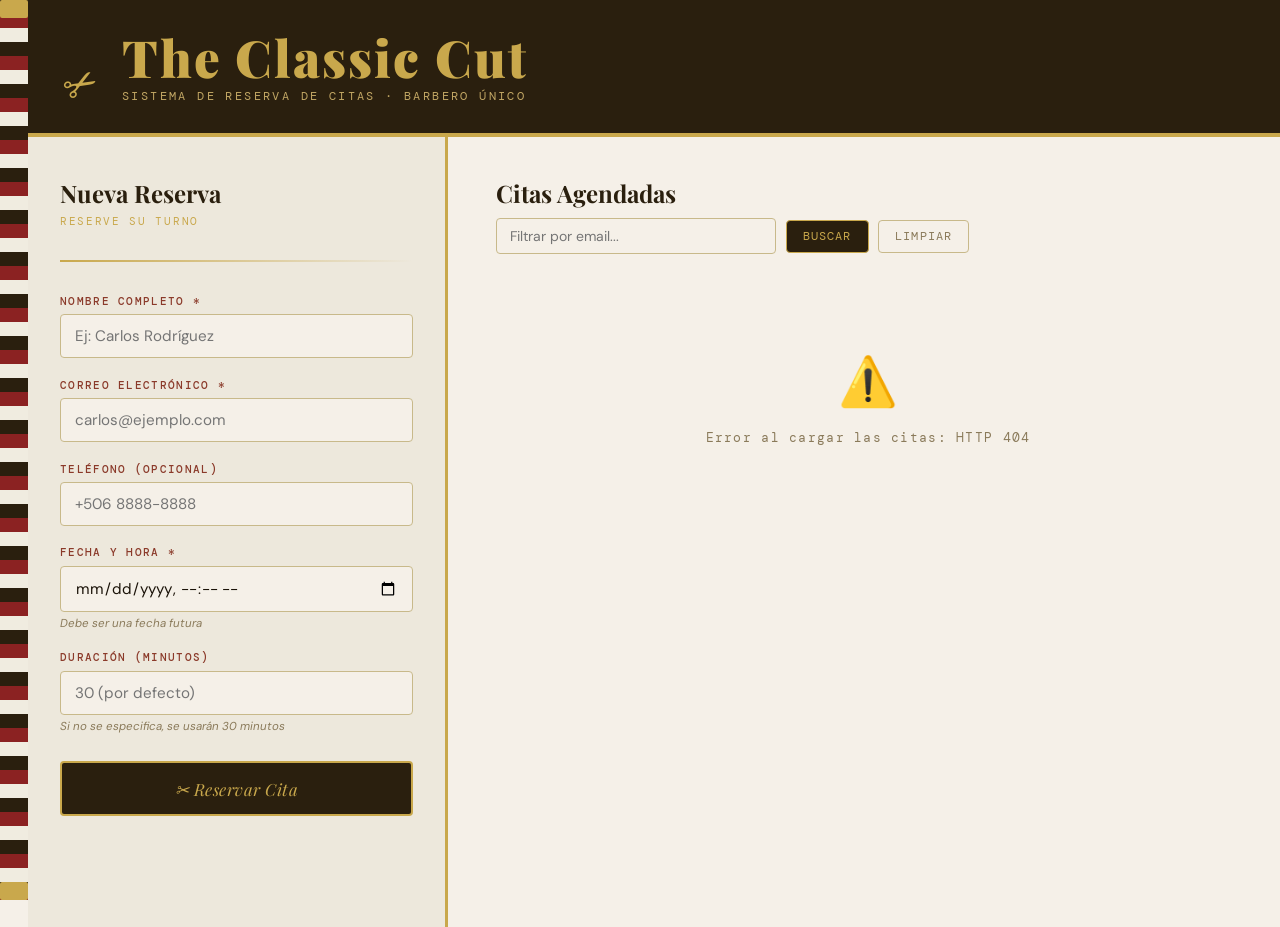
==== barbershop/src/main/resources/static/index.html @ 10f71b43 "primer commit" ====
<!DOCTYPE html>
<html lang="es">
<head>
    <meta charset="UTF-8" />
    <meta name="viewport" content="width=device-width, initial-scale=1.0" />
    <title>BarberShop — Reserva tu Cita</title>
    <link rel="preconnect" href="https://fonts.googleapis.com" />
    <link rel="preconnect" href="https://fonts.gstatic.com" crossorigin />
    <link href="https://fonts.googleapis.com/css2?family=Playfair+Display:ital,wght@0,700;0,900;1,700&family=DM+Mono:wght@400;500&family=DM+Sans:wght@300;400;500&display=swap" rel="stylesheet" />
    <style>
        :root {
            --cream: #f5f0e8;
            --ink: #1a1208;
            --gold: #c9a84c;
            --gold-light: #e8c97a;
            --rust: #8b3a2a;
            --paper: #ede8dc;
            --stripe-dark: #2a1f0e;
            --stripe-red: #8b2222;
            --stripe-white: #f0ece0;
            --shadow: rgba(26,18,8,0.18);
        }

        *, *::before, *::after { box-sizing: border-box; margin: 0; padding: 0; }

        body {
            background-color: var(--cream);
            color: var(--ink);
            font-family: 'DM Sans', sans-serif;
            min-height: 100vh;
            overflow-x: hidden;
        }

        /* ── BARBER POLE STRIPE ── */
        .pole-stripe {
            position: fixed;
            left: 0; top: 0; bottom: 0;
            width: 28px;
            background: repeating-linear-gradient(
                180deg,
                var(--stripe-dark) 0px,
                var(--stripe-dark) 14px,
                var(--stripe-red)  14px,
                var(--stripe-red)  28px,
                var(--stripe-white) 28px,
                var(--stripe-white) 42px
            );
            background-size: 100% 42px;
            animation: stripePull 2s linear infinite;
            z-index: 100;
        }
        .pole-stripe::before, .pole-stripe::after {
            content: '';
            position: absolute;
            left: 0; right: 0;
            height: 18px;
            background: var(--gold);
            border-radius: 2px;
        }
        .pole-stripe::before { top: 0; }
        .pole-stripe::after  { bottom: 0; }
        @keyframes stripePull {
            from { background-position: 0 0; }
            to   { background-position: 0 42px; }
        }

        /* ── HEADER ── */
        header {
            background: var(--stripe-dark);
            border-bottom: 4px solid var(--gold);
            padding: 2rem 2.5rem 1.8rem 4rem;
            display: flex;
            align-items: flex-end;
            gap: 1.5rem;
            position: relative;
        }
        .scissors-icon {
            font-size: 2.5rem;
            line-height: 1;
            transform: rotate(-30deg);
            color: var(--gold);
        }
        .header-text h1 {
            font-family: 'Playfair Display', serif;
            font-size: clamp(2rem, 5vw, 3.2rem);
            font-weight: 900;
            color: var(--gold);
            letter-spacing: 0.04em;
            line-height: 1;
        }
        .header-text p {
            font-family: 'DM Mono', monospace;
            font-size: 0.75rem;
            color: var(--gold-light);
            letter-spacing: 0.2em;
            text-transform: uppercase;
            margin-top: 0.3rem;
            opacity: 0.8;
        }

        /* ── LAYOUT ── */
        main {
            display: grid;
            grid-template-columns: 420px 1fr;
            gap: 0;
            min-height: calc(100vh - 110px);
            margin-left: 28px;
        }

        /* ── SIDEBAR / FORM ── */
        .sidebar {
            background: var(--paper);
            border-right: 3px solid var(--gold);
            padding: 2.5rem 2rem;
            position: sticky;
            top: 0;
            height: calc(100vh - 110px);
            overflow-y: auto;
        }
        .sidebar-title {
            font-family: 'Playfair Display', serif;
            font-size: 1.5rem;
            font-weight: 700;
            color: var(--stripe-dark);
            margin-bottom: 0.3rem;
        }
        .sidebar-subtitle {
            font-family: 'DM Mono', monospace;
            font-size: 0.7rem;
            letter-spacing: 0.15em;
            text-transform: uppercase;
            color: var(--gold);
            margin-bottom: 2rem;
        }
        .divider {
            height: 2px;
            background: linear-gradient(90deg, var(--gold), transparent);
            margin-bottom: 2rem;
        }

        /* Form fields */
        .field { margin-bottom: 1.2rem; }
        .field label {
            display: block;
            font-family: 'DM Mono', monospace;
            font-size: 0.68rem;
            letter-spacing: 0.12em;
            text-transform: uppercase;
            color: var(--rust);
            margin-bottom: 0.4rem;
            font-weight: 500;
        }
        .field input {
            width: 100%;
            padding: 0.7rem 0.9rem;
            background: var(--cream);
            border: 1.5px solid #c8b98a;
            border-radius: 4px;
            font-family: 'DM Sans', sans-serif;
            font-size: 0.95rem;
            color: var(--ink);
            transition: border-color 0.2s, box-shadow 0.2s;
            outline: none;
        }
        .field input:focus {
            border-color: var(--gold);
            box-shadow: 0 0 0 3px rgba(201,168,76,0.15);
        }
        .field input.error { border-color: var(--rust); }
        .field .hint {
            font-size: 0.72rem;
            color: #8a7a5a;
            margin-top: 0.25rem;
            font-style: italic;
        }
        .field .field-error {
            font-size: 0.72rem;
            color: var(--rust);
            margin-top: 0.25rem;
            font-weight: 500;
        }

        /* Buttons */
        .btn-book {
            width: 100%;
            padding: 0.9rem 1.5rem;
            background: var(--stripe-dark);
            color: var(--gold);
            border: 2px solid var(--gold);
            border-radius: 4px;
            font-family: 'Playfair Display', serif;
            font-size: 1.05rem;
            font-style: italic;
            cursor: pointer;
            transition: all 0.25s;
            margin-top: 0.5rem;
            letter-spacing: 0.03em;
        }
        .btn-book:hover {
            background: var(--gold);
            color: var(--stripe-dark);
        }
        .btn-book:disabled {
            opacity: 0.5;
            cursor: not-allowed;
        }

        /* Toast notifications */
        #toast {
            margin-top: 1.2rem;
            padding: 0.8rem 1rem;
            border-radius: 4px;
            font-size: 0.875rem;
            line-height: 1.5;
            display: none;
            animation: fadeIn 0.3s ease;
        }
        #toast.success {
            background: #e8f5e9;
            border-left: 4px solid #2e7d32;
            color: #1b5e20;
        }
        #toast.error {
            background: #fdecea;
            border-left: 4px solid var(--rust);
            color: #5c1a0f;
        }
        @keyframes fadeIn {
            from { opacity: 0; transform: translateY(-6px); }
            to   { opacity: 1; transform: translateY(0); }
        }

        /* ── APPOINTMENTS LIST ── */
        .list-panel {
            padding: 2.5rem 2.5rem 2.5rem 3rem;
            overflow-y: auto;
        }
        .list-header {
            display: flex;
            align-items: center;
            justify-content: space-between;
            margin-bottom: 0.3rem;
        }
        .list-header h2 {
            font-family: 'Playfair Display', serif;
            font-size: 1.5rem;
            font-weight: 700;
            color: var(--stripe-dark);
        }
        .filter-bar {
            display: flex;
            gap: 0.6rem;
            align-items: center;
            margin-bottom: 2rem;
            margin-top: 0.6rem;
        }
        .filter-bar input {
            padding: 0.5rem 0.8rem;
            border: 1.5px solid #c8b98a;
            border-radius: 4px;
            font-family: 'DM Sans', sans-serif;
            font-size: 0.875rem;
            background: var(--cream);
            color: var(--ink);
            outline: none;
            flex: 1;
            max-width: 280px;
            transition: border-color 0.2s;
        }
        .filter-bar input:focus { border-color: var(--gold); }
        .btn-filter {
            padding: 0.5rem 1rem;
            background: var(--stripe-dark);
            color: var(--gold);
            border: 1.5px solid var(--gold);
            border-radius: 4px;
            font-family: 'DM Mono', monospace;
            font-size: 0.72rem;
            letter-spacing: 0.1em;
            text-transform: uppercase;
            cursor: pointer;
            transition: all 0.2s;
        }
        .btn-filter:hover { background: var(--gold); color: var(--stripe-dark); }
        .btn-filter.secondary {
            background: transparent;
            border-color: #c8b98a;
            color: #8a7a5a;
        }
        .btn-filter.secondary:hover {
            background: #c8b98a;
            color: var(--stripe-dark);
        }

        /* Appointment cards */
        #appointments-list { display: flex; flex-direction: column; gap: 1rem; }

        .appt-card {
            background: white;
            border: 1.5px solid #ddd5bb;
            border-radius: 6px;
            padding: 1.2rem 1.5rem;
            display: grid;
            grid-template-columns: 1fr auto;
            gap: 0.5rem 1rem;
            transition: box-shadow 0.2s, border-color 0.2s;
            animation: slideIn 0.3s ease;
        }
        .appt-card:hover {
            box-shadow: 0 4px 16px var(--shadow);
            border-color: var(--gold);
        }
        .appt-card.cancelada {
            opacity: 0.55;
            background: #f8f5ee;
        }
        @keyframes slideIn {
            from { opacity: 0; transform: translateY(8px); }
            to   { opacity: 1; transform: translateY(0); }
        }
        .appt-info { grid-column: 1; }
        .appt-actions { grid-column: 2; display: flex; align-items: flex-start; }

        .appt-name {
            font-family: 'Playfair Display', serif;
            font-size: 1.1rem;
            font-weight: 700;
            color: var(--stripe-dark);
            margin-bottom: 0.2rem;
        }
        .appt-meta {
            display: flex;
            flex-wrap: wrap;
            gap: 0.4rem 1.2rem;
            margin-top: 0.35rem;
        }
        .appt-meta span {
            font-family: 'DM Mono', monospace;
            font-size: 0.72rem;
            color: #5a4e38;
            display: flex;
            align-items: center;
            gap: 0.3rem;
        }
        .appt-meta .emoji { font-style: normal; }
        .badge {
            display: inline-block;
            padding: 0.2rem 0.6rem;
            border-radius: 20px;
            font-family: 'DM Mono', monospace;
            font-size: 0.65rem;
            font-weight: 500;
            letter-spacing: 0.1em;
            text-transform: uppercase;
            margin-top: 0.4rem;
        }
        .badge.reservada { background: #e8f5e9; color: #1b5e20; border: 1px solid #a5d6a7; }
        .badge.cancelada { background: #f5f5f5; color: #757575; border: 1px solid #e0e0e0; }

        .btn-cancel {
            padding: 0.4rem 0.8rem;
            background: transparent;
            border: 1.5px solid #d4a5a5;
            color: var(--rust);
            border-radius: 4px;
            font-family: 'DM Mono', monospace;
            font-size: 0.67rem;
            letter-spacing: 0.08em;
            text-transform: uppercase;
            cursor: pointer;
            white-space: nowrap;
            transition: all 0.2s;
        }
        .btn-cancel:hover {
            background: var(--rust);
            color: white;
            border-color: var(--rust);
        }

        .empty-state {
            text-align: center;
            padding: 4rem 2rem;
            color: #8a7a5a;
        }
        .empty-state .emoji { font-size: 3rem; display: block; margin-bottom: 1rem; }
        .empty-state p { font-family: 'DM Mono', monospace; font-size: 0.8rem; letter-spacing: 0.1em; }

        .loading {
            text-align: center;
            padding: 2rem;
            font-family: 'DM Mono', monospace;
            font-size: 0.8rem;
            color: var(--gold);
            letter-spacing: 0.1em;
        }

        /* Responsive */
        @media (max-width: 860px) {
            main { grid-template-columns: 1fr; }
            .sidebar { position: static; height: auto; }
            .pole-stripe { display: none; }
            main { margin-left: 0; }
            header { padding-left: 1.5rem; }
        }
    </style>
</head>
<body>

    <div class="pole-stripe"></div>

    <header>
        <div class="scissors-icon">✂</div>
        <div class="header-text">
            <h1>The Classic Cut</h1>
            <p>Sistema de Reserva de Citas · Barbero Único</p>
        </div>
    </header>

    <main>
        <!-- ── BOOKING FORM ── -->
        <aside class="sidebar">
            <div class="sidebar-title">Nueva Reserva</div>
            <div class="sidebar-subtitle">Reserve su turno</div>
            <div class="divider"></div>

            <form id="booking-form" novalidate>
                <div class="field">
                    <label for="nombre">Nombre completo *</label>
                    <input type="text" id="nombre" placeholder="Ej: Carlos Rodríguez" autocomplete="name" />
                    <div class="field-error" id="err-nombre"></div>
                </div>

                <div class="field">
                    <label for="email">Correo electrónico *</label>
                    <input type="email" id="email" placeholder="carlos@ejemplo.com" autocomplete="email" />
                    <div class="field-error" id="err-email"></div>
                </div>

                <div class="field">
                    <label for="telefono">Teléfono (opcional)</label>
                    <input type="tel" id="telefono" placeholder="+506 8888-8888" autocomplete="tel" />
                </div>

                <div class="field">
                    <label for="fechaHora">Fecha y hora *</label>
                    <input type="datetime-local" id="fechaHora" />
                    <div class="field-error" id="err-fecha"></div>
                    <div class="hint">Debe ser una fecha futura</div>
                </div>

                <div class="field">
                    <label for="duracion">Duración (minutos)</label>
                    <input type="number" id="duracion" placeholder="30 (por defecto)" min="10" max="180" step="5" />
                    <div class="hint">Si no se especifica, se usarán 30 minutos</div>
                </div>

                <button type="submit" class="btn-book" id="btn-submit">
                    ✂ Reservar Cita
                </button>

                <div id="toast"></div>
            </form>
        </aside>

        <!-- ── APPOINTMENTS LIST ── -->
        <section class="list-panel">
            <div class="list-header">
                <h2>Citas Agendadas</h2>
            </div>

            <div class="filter-bar">
                <input type="email" id="filter-email" placeholder="Filtrar por email..." />
                <button class="btn-filter" id="btn-buscar">Buscar</button>
                <button class="btn-filter secondary" id="btn-limpiar">Limpiar</button>
            </div>

            <div id="appointments-list">
                <div class="loading">Cargando citas...</div>
            </div>
        </section>
    </main>

    <script>
        const API = '/api/appointments';

        // ── HELPERS ──────────────────────────────────────────────────────────────

        function fmtDate(iso) {
            if (!iso) return '—';
            const d = new Date(iso);
            return d.toLocaleDateString('es-CR', { weekday: 'short', day: '2-digit', month: 'short', year: 'numeric' })
                + ' ' + d.toLocaleTimeString('es-CR', { hour: '2-digit', minute: '2-digit' });
        }

        function showToast(msg, type) {
            const el = document.getElementById('toast');
            el.textContent = msg;
            el.className = type;
            el.style.display = 'block';
            clearTimeout(el._timer);
            el._timer = setTimeout(() => { el.style.display = 'none'; }, 7000);
        }

        function setLoading(btn, loading) {
            btn.disabled = loading;
            btn.textContent = loading ? '⏳ Procesando...' : '✂ Reservar Cita';
        }

        function clearErrors() {
            ['nombre', 'email', 'fecha'].forEach(k => {
                document.getElementById(`err-${k}`).textContent = '';
            });
            ['nombre', 'email', 'fechaHora'].forEach(id => {
                document.getElementById(id).classList.remove('error');
            });
        }

        function showFieldError(id, errId, msg) {
            document.getElementById(id).classList.add('error');
            document.getElementById(errId).textContent = msg;
        }

        // ── VALIDATION ───────────────────────────────────────────────────────────

        function validate(data) {
            let valid = true;
            clearErrors();

            if (!data.clienteNombre || data.clienteNombre.trim() === '') {
                showFieldError('nombre', 'err-nombre', 'El nombre es obligatorio.');
                valid = false;
            }

            const emailRe = /^[^\s@]+@[^\s@]+\.[^\s@]+$/;
            if (!data.clienteEmail || !emailRe.test(data.clienteEmail)) {
                showFieldError('email', 'err-email', 'Ingrese un email válido.');
                valid = false;
            }

            if (!data.fechaHora) {
                showFieldError('fechaHora', 'err-fecha', 'La fecha y hora son obligatorias.');
                valid = false;
            } else if (new Date(data.fechaHora) <= new Date()) {
                showFieldError('fechaHora', 'err-fecha', 'La fecha y hora deben ser en el futuro.');
                valid = false;
            }

            return valid;
        }

        // ── LOAD APPOINTMENTS ─────────────────────────────────────────────────────

        async function loadAppointments(emailFilter) {
            const container = document.getElementById('appointments-list');
            container.innerHTML = '<div class="loading">Cargando citas...</div>';

            try {
                const url = emailFilter ? `${API}?clienteEmail=${encodeURIComponent(emailFilter)}` : API;
                const res = await fetch(url);

                if (!res.ok) throw new Error(`HTTP ${res.status}`);

                const appointments = await res.json();
                renderAppointments(appointments);
            } catch (err) {
                container.innerHTML = `<div class="empty-state"><span class="emoji">⚠️</span><p>Error al cargar las citas: ${err.message}</p></div>`;
            }
        }

        function renderAppointments(list) {
            const container = document.getElementById('appointments-list');

            if (!list || list.length === 0) {
                container.innerHTML = `
                    <div class="empty-state">
                        <span class="emoji">✂️</span>
                        <p>No hay citas agendadas</p>
                    </div>`;
                return;
            }

            // Sort: RESERVADA first, then by date
            list.sort((a, b) => {
                if (a.estado === b.estado) return new Date(a.fechaHora) - new Date(b.fechaHora);
                return a.estado === 'RESERVADA' ? -1 : 1;
            });

            container.innerHTML = list.map(a => `
                <div class="appt-card ${a.estado.toLowerCase()}" id="card-${a.id}">
                    <div class="appt-info">
                        <div class="appt-name">${escHtml(a.clienteNombre)}</div>
                        <div class="appt-meta">
                            <span><span class="emoji">✉</span> ${escHtml(a.clienteEmail)}</span>
                            ${a.clienteTelefono ? `<span><span class="emoji">📞</span> ${escHtml(a.clienteTelefono)}</span>` : ''}
                            <span><span class="emoji">📅</span> ${fmtDate(a.fechaHora)}</span>
                            <span><span class="emoji">⏱</span> ${a.duracionMin} min</span>
                            <span><span class="emoji">🔖</span> #${a.id}</span>
                        </div>
                        <span class="badge ${a.estado.toLowerCase()}">${a.estado}</span>
                    </div>
                    <div class="appt-actions">
                        ${a.estado === 'RESERVADA' ? `
                            <button class="btn-cancel" onclick="cancelAppointment(${a.id})">
                                Cancelar
                            </button>` : ''}
                    </div>
                </div>
            `).join('');
        }

        function escHtml(str) {
            if (!str) return '';
            return str.replace(/&/g,'&amp;').replace(/</g,'&lt;').replace(/>/g,'&gt;').replace(/"/g,'&quot;');
        }

        // ── CREATE APPOINTMENT ────────────────────────────────────────────────────

        document.getElementById('booking-form').addEventListener('submit', async (e) => {
            e.preventDefault();
            const btn = document.getElementById('btn-submit');

            const data = {
                clienteNombre:   document.getElementById('nombre').value.trim(),
                clienteEmail:    document.getElementById('email').value.trim(),
                clienteTelefono: document.getElementById('telefono').value.trim() || null,
                fechaHora:       document.getElementById('fechaHora').value || null,
                duracionMin:     document.getElementById('duracion').value ? parseInt(document.getElementById('duracion').value) : null,
            };

            if (!validate(data)) return;

            setLoading(btn, true);

            try {
                const res = await fetch(API, {
                    method: 'POST',
                    headers: { 'Content-Type': 'application/json' },
                    body: JSON.stringify(data)
                });

                const body = await res.json();

                if (res.status === 201) {
                    showToast(`✅ Cita reservada exitosamente para ${data.clienteNombre} el ${fmtDate(data.fechaHora)}.`, 'success');
                    document.getElementById('booking-form').reset();
                    clearErrors();
                    loadAppointments();
                } else if (res.status === 409) {
                    showToast(`⚠️ Conflicto de horario: ${body.mensaje}`, 'error');
                } else if (res.status === 400) {
                    const msgs = body.detalles ? body.detalles.join('; ') : body.mensaje;
                    showToast(`❌ Error de validación: ${msgs}`, 'error');
                } else {
                    showToast(`❌ Error inesperado (${res.status}): ${body.mensaje || 'Intente de nuevo.'}`, 'error');
                }
            } catch (err) {
                showToast(`❌ Error de conexión: ${err.message}`, 'error');
            } finally {
                setLoading(btn, false);
            }
        });

        // ── CANCEL APPOINTMENT ────────────────────────────────────────────────────

        async function cancelAppointment(id) {
            if (!confirm(`¿Seguro que desea cancelar la cita #${id}?`)) return;

            try {
                const res = await fetch(`${API}/${id}`, { method: 'DELETE' });
                const body = await res.json();

                if (res.ok) {
                    // Update card in place
                    const card = document.getElementById(`card-${id}`);
                    if (card) {
                        card.classList.add('cancelada');
                        card.querySelector('.badge').className = 'badge cancelada';
                        card.querySelector('.badge').textContent = 'CANCELADA';
                        const actions = card.querySelector('.appt-actions');
                        if (actions) actions.innerHTML = '';
                    }
                } else if (res.status === 404) {
                    alert(`No se encontró la cita #${id}.`);
                    loadAppointments();
                } else {
                    alert(`Error al cancelar: ${body.mensaje}`);
                }
            } catch (err) {
                alert(`Error de conexión: ${err.message}`);
            }
        }

        // ── FILTER ────────────────────────────────────────────────────────────────

        document.getElementById('btn-buscar').addEventListener('click', () => {
            const email = document.getElementById('filter-email').value.trim();
            loadAppointments(email || null);
        });

        document.getElementById('filter-email').addEventListener('keydown', (e) => {
            if (e.key === 'Enter') document.getElementById('btn-buscar').click();
        });

        document.getElementById('btn-limpiar').addEventListener('click', () => {
            document.getElementById('filter-email').value = '';
            loadAppointments();
        });

        // ── INIT ─────────────────────────────────────────────────────────────────

        // Set minimum datetime to now
        const now = new Date();
        now.setMinutes(now.getMinutes() + 5);
        document.getElementById('fechaHora').min = now.toISOString().slice(0, 16);

        loadAppointments();
    </script>
</body>
</html>
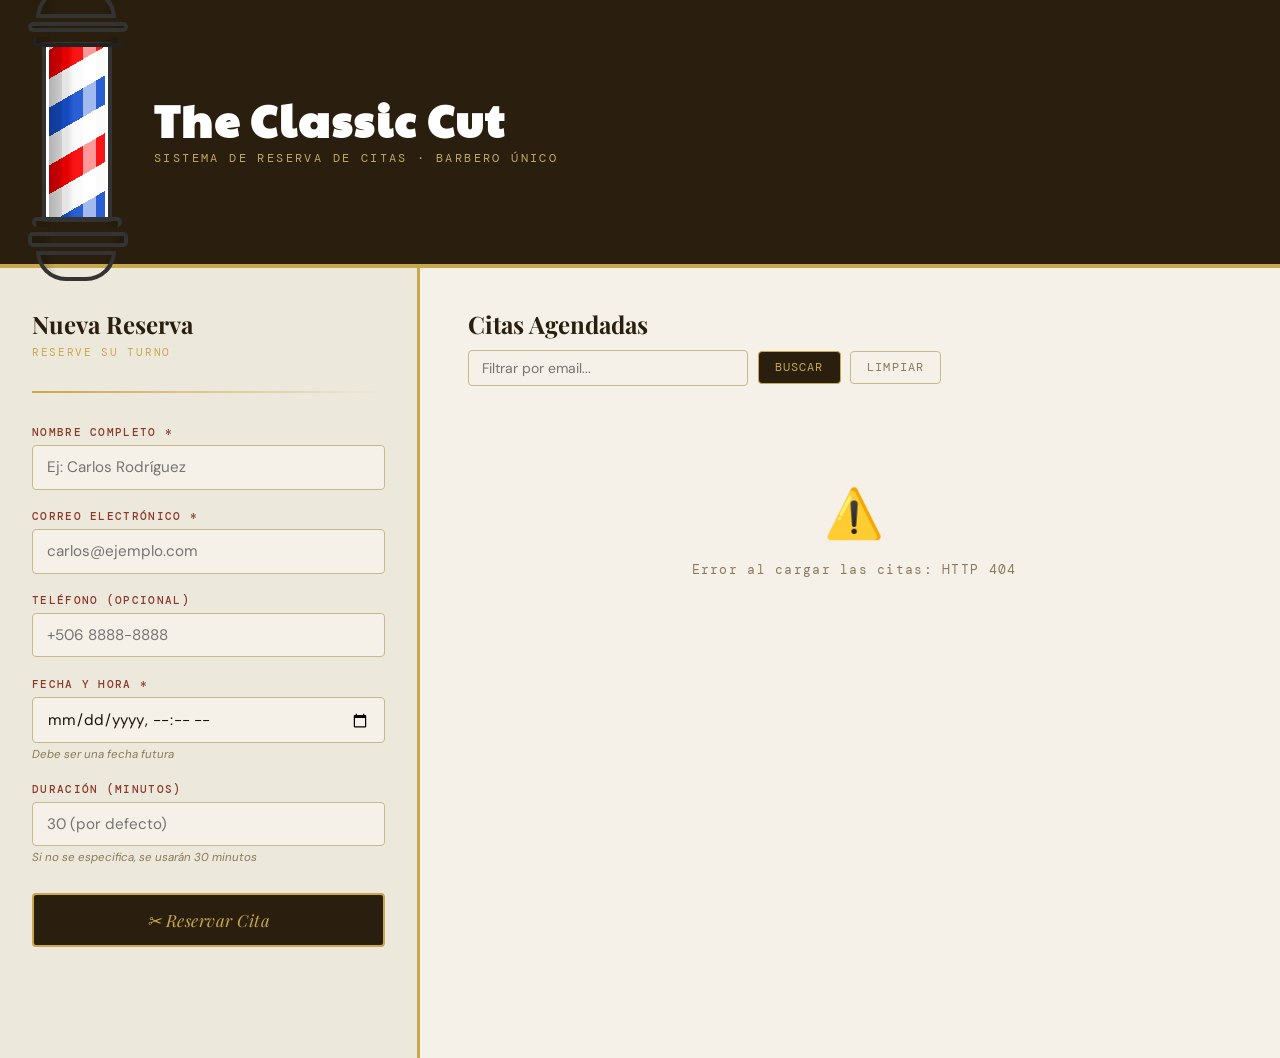
==== commit 6e872732: "Cambio front" ====
--- a/barbershop/src/main/resources/static/index.html
+++ b/barbershop/src/main/resources/static/index.html
@@ -6,7 +6,7 @@
     <title>BarberShop — Reserva tu Cita</title>
     <link rel="preconnect" href="https://fonts.googleapis.com" />
     <link rel="preconnect" href="https://fonts.gstatic.com" crossorigin />
-    <link href="https://fonts.googleapis.com/css2?family=Playfair+Display:ital,wght@0,700;0,900;1,700&family=DM+Mono:wght@400;500&family=DM+Sans:wght@300;400;500&display=swap" rel="stylesheet" />
+    <link href="https://fonts.googleapis.com/css2?family=Paytone+One&family=Playfair+Display:ital,wght@0,700;0,900;1,700&family=DM+Mono:wght@400;500&family=DM+Sans:wght@300;400;500&display=swap" rel="stylesheet" />
     <style>
         :root {
             --cream: #f5f0e8;
@@ -31,70 +31,192 @@
             overflow-x: hidden;
         }
 
-        /* ── BARBER POLE STRIPE ── */
-        .pole-stripe {
-            position: fixed;
-            left: 0; top: 0; bottom: 0;
-            width: 28px;
-            background: repeating-linear-gradient(
-                180deg,
-                var(--stripe-dark) 0px,
-                var(--stripe-dark) 14px,
-                var(--stripe-red)  14px,
-                var(--stripe-red)  28px,
-                var(--stripe-white) 28px,
-                var(--stripe-white) 42px
+        /* ── BARBER POLE ── */
+        @import url(https://fonts.googleapis.com/css?family=Paytone+One);
+
+        .default-border { border: 4px solid #333; }
+
+        .shadow-bg {
+            background: linear-gradient(
+                to right,
+                rgba(0,0,0,0.1) 0%, rgba(0,0,0,0.1) 15%,
+                transparent 20%, transparent 85%,
+                rgba(0,0,0,0.1) 95%, rgba(0,0,0,0.1) 100%
             );
-            background-size: 100% 42px;
-            animation: stripePull 2s linear infinite;
-            z-index: 100;
-        }
-        .pole-stripe::before, .pole-stripe::after {
+        }
+
+        .pole-container {
+            display: flex;
+            align-items: center;
+            justify-content: center;
+            padding: 1rem 0.5rem;
+        }
+
+        .pole-top-cap {
+            width: 80px;
+            height: 30px;
+            position: absolute;
+            border: 4px solid #333;
+        }
+
+        .pole .top {
+            position: relative;
+            border: 4px solid #222;
+            border-top: 0;
+            width: 90px;
+            top: 5px;
+            height: 10px;
+            background-color: white;
+            border-radius: 10px;
+            z-index: 5;
+            background: linear-gradient(to right, rgba(0,0,0,0.1) 0%, rgba(0,0,0,0.1) 15%, transparent 20%, transparent 85%, rgba(0,0,0,0.1) 95%, rgba(0,0,0,0.1) 100%);
+        }
+        .pole .top::before {
+            position: absolute;
+            width: 100px;
+            height: 10px;
+            top: -15px;
+            left: -8px;
+            background-color: white;
+            background: linear-gradient(to right, rgba(0,0,0,0.1) 0%, rgba(0,0,0,0.1) 15%, transparent 20%, transparent 85%, rgba(0,0,0,0.1) 95%, rgba(0,0,0,0.1) 100%);
+            border-radius: 5px;
+            border: 4px solid #333;
             content: '';
+        }
+        .pole .top::after {
+            content: '';
+            top: -49px;
+            border-top-left-radius: 40px;
+            border-top-right-radius: 40px;
+            border-bottom: 0;
+            background-color: white;
+            width: 80px;
+            height: 30px;
             position: absolute;
-            left: 0; right: 0;
-            height: 18px;
-            background: var(--gold);
+            border: 4px solid #333;
+            background: radial-gradient(50px at 55% 75%, transparent 15%, transparent 50%, rgba(0,0,0,0.1) 65%, rgba(0,0,0,0.1) 100%);
+        }
+
+        .cilinder {
+            margin: auto;
+            height: 180px;
+            width: 70px;
+            background:
+                linear-gradient(to right,
+                    #FFF 0%, #FFF 5%,
+                    rgba(0,0,0,0.3) 5%, rgba(0,0,0,0.2) 25%,
+                    rgba(0,0,0,0.1) 25%, rgba(0,0,0,0.1) 35%,
+                    rgba(211,211,211,0.1) 45%, rgba(211,211,211,0.1) 60%,
+                    rgba(255,255,255,0.6) 60%, rgba(255,255,255,0.6) 80%,
+                    rgba(211,211,211,0.1) 80%, rgba(211,211,211,0.1) 95%,
+                    #FFF 95%, #FFF 100%),
+                repeating-linear-gradient(-30deg,
+                    #1752d3, #1752d3 25px,
+                    white 25px, white 50px,
+                    red 50px, red 75px,
+                    white 75px, white 100px);
+            animation: barber 2.5s linear infinite;
+            border: 4px solid #333;
             border-radius: 2px;
-        }
-        .pole-stripe::before { top: 0; }
-        .pole-stripe::after  { bottom: 0; }
-        @keyframes stripePull {
-            from { background-position: 0 0; }
-            to   { background-position: 0 42px; }
+            position: relative;
+        }
+
+        .pole .bottom {
+            position: relative;
+            border: 4px solid #333;
+            border-bottom: 0;
+            width: 90px;
+            bottom: 5px;
+            height: 10px;
+            background-color: white;
+            background: linear-gradient(to right, rgba(0,0,0,0.1) 0%, rgba(0,0,0,0.1) 15%, transparent 20%, transparent 85%, rgba(0,0,0,0.1) 95%, rgba(0,0,0,0.1) 100%);
+            border-radius: 10px;
+            z-index: 5;
+        }
+        .pole .bottom::before {
+            position: absolute;
+            content: '';
+            width: 100px;
+            height: 15px;
+            bottom: -20px;
+            left: -8px;
+            background-color: white;
+            background: linear-gradient(to right, rgba(0,0,0,0.1) 0%, rgba(0,0,0,0.1) 15%, transparent 20%, transparent 85%, rgba(0,0,0,0.1) 95%, rgba(0,0,0,0.1) 100%);
+            border-radius: 5px;
+            border: 4px solid #333;
+        }
+        .pole .bottom::after {
+            content: '';
+            bottom: -54px;
+            border-top: 0;
+            border-bottom-left-radius: 40px;
+            border-bottom-right-radius: 40px;
+            background-color: white;
+            width: 80px;
+            height: 30px;
+            position: absolute;
+            border: 4px solid #333;
+            background: radial-gradient(50px at 55% 25%, transparent 15%, transparent 50%, rgba(0,0,0,0.1) 65%, rgba(0,0,0,0.1) 100%);
+        }
+
+        @keyframes barber {
+            from { background-position-y: 0px; }
+            to   { background-position-y: 180px; }
         }
 
         /* ── HEADER ── */
         header {
             background: var(--stripe-dark);
             border-bottom: 4px solid var(--gold);
-            padding: 2rem 2.5rem 1.8rem 4rem;
+            padding: 1rem 2.5rem 1rem 1.5rem;
             display: flex;
-            align-items: flex-end;
+            align-items: center;
             gap: 1.5rem;
             position: relative;
         }
-        .scissors-icon {
-            font-size: 2.5rem;
-            line-height: 1;
-            transform: rotate(-30deg);
-            color: var(--gold);
-        }
+
+        .header-text {
+            display: flex;
+            flex-direction: column;
+            justify-content: center;
+        }
+
         .header-text h1 {
-            font-family: 'Playfair Display', serif;
-            font-size: clamp(2rem, 5vw, 3.2rem);
+            font-family: 'Paytone One', 'Playfair Display', serif;
+            font-size: clamp(1.6rem, 4vw, 2.8rem);
             font-weight: 900;
-            color: var(--gold);
+            color: white;
             letter-spacing: 0.04em;
             line-height: 1;
-        }
+            position: relative;
+            display: inline-block;
+        }
+        .header-text h1::after {
+            content: "The Classic Cut";
+            font-family: 'Paytone One', 'Playfair Display', serif;
+            font-size: clamp(1.6rem, 4vw, 2.8rem);
+            background: -webkit-repeating-linear-gradient(45deg,
+                white 0px, white 10px,
+                #FA5858 10px, #FA5858 20px,
+                white 20px, white 30px,
+                #5882FA 30px, #5882FA 40px);
+            -webkit-background-clip: text;
+            -webkit-text-fill-color: transparent;
+            background-clip: text;
+            position: absolute;
+            left: 4px;
+            top: 4px;
+            z-index: -1;
+            white-space: nowrap;
+        }
+
         .header-text p {
             font-family: 'DM Mono', monospace;
             font-size: 0.75rem;
             color: var(--gold-light);
             letter-spacing: 0.2em;
             text-transform: uppercase;
-            margin-top: 0.3rem;
+            margin-top: 0.4rem;
             opacity: 0.8;
         }
 
@@ -104,7 +226,6 @@
             grid-template-columns: 420px 1fr;
             gap: 0;
             min-height: calc(100vh - 110px);
-            margin-left: 28px;
         }
 
         /* ── SIDEBAR / FORM ── */
@@ -398,18 +519,21 @@
         @media (max-width: 860px) {
             main { grid-template-columns: 1fr; }
             .sidebar { position: static; height: auto; }
-            .pole-stripe { display: none; }
-            main { margin-left: 0; }
-            header { padding-left: 1.5rem; }
+            header { padding-left: 1rem; }
+            .pole-container { display: none; }
         }
     </style>
 </head>
 <body>
 
-    <div class="pole-stripe"></div>
-
     <header>
-        <div class="scissors-icon">✂</div>
+        <div class="pole-container">
+            <div class="pole">
+                <div class="top"></div>
+                <div class="cilinder"></div>
+                <div class="bottom"></div>
+            </div>
+        </div>
         <div class="header-text">
             <h1>The Classic Cut</h1>
             <p>Sistema de Reserva de Citas · Barbero Único</p>
@@ -716,4 +840,4 @@
         loadAppointments();
     </script>
 </body>
-</html>
+</html>
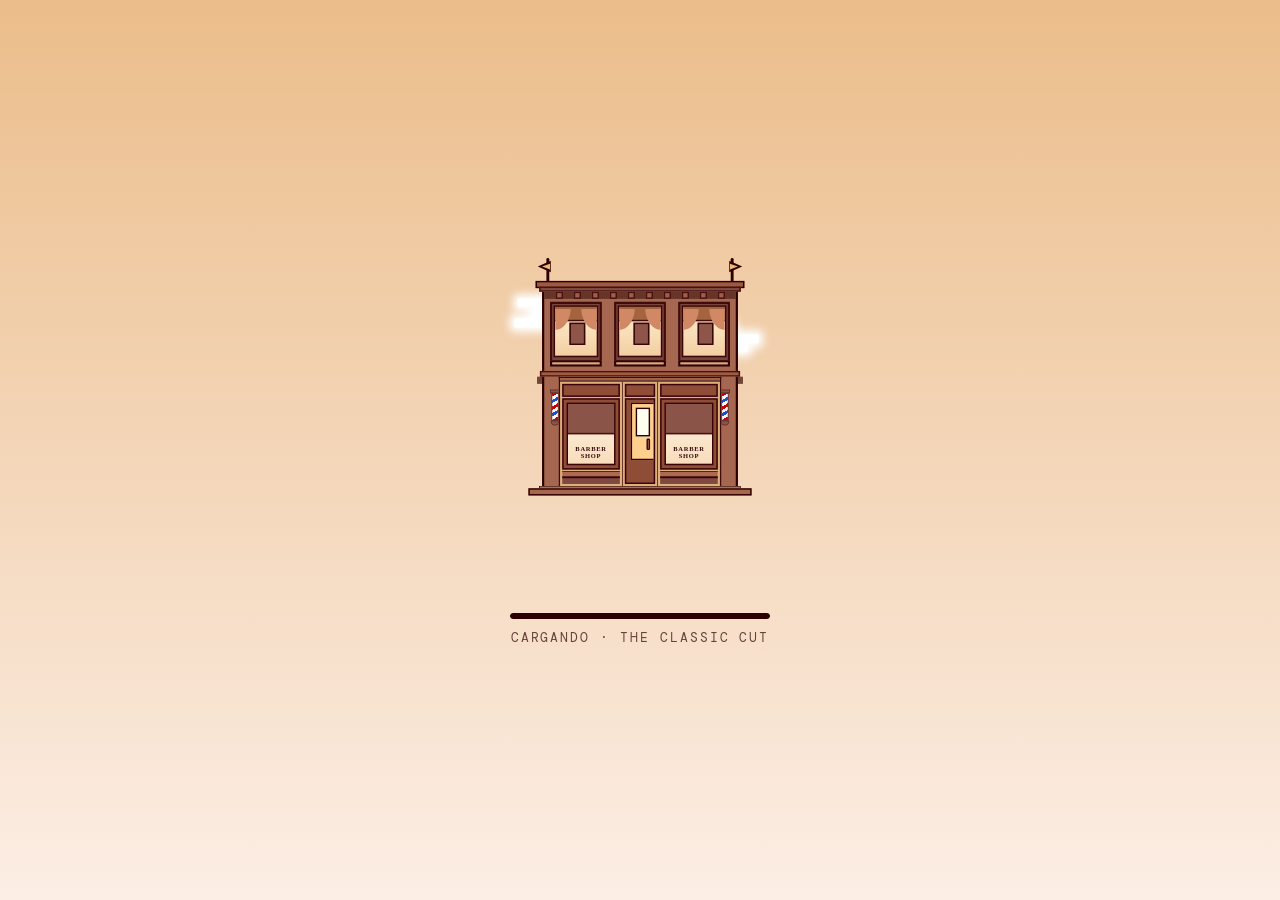
==== commit a62b62b5: "agregue un pichazo de cosas" ====
--- a/barbershop/src/main/resources/static/index.html
+++ b/barbershop/src/main/resources/static/index.html
@@ -1,530 +1,70 @@
 <!DOCTYPE html>
 <html lang="es">
 <head>
-    <meta charset="UTF-8" />
-    <meta name="viewport" content="width=device-width, initial-scale=1.0" />
+    <meta charset="UTF-8"/>
+    <meta name="viewport" content="width=device-width, initial-scale=1.0"/>
     <title>BarberShop — Reserva tu Cita</title>
-    <link rel="preconnect" href="https://fonts.googleapis.com" />
-    <link rel="preconnect" href="https://fonts.gstatic.com" crossorigin />
-    <link href="https://fonts.googleapis.com/css2?family=Paytone+One&family=Playfair+Display:ital,wght@0,700;0,900;1,700&family=DM+Mono:wght@400;500&family=DM+Sans:wght@300;400;500&display=swap" rel="stylesheet" />
-    <style>
-        :root {
-            --cream: #f5f0e8;
-            --ink: #1a1208;
-            --gold: #c9a84c;
-            --gold-light: #e8c97a;
-            --rust: #8b3a2a;
-            --paper: #ede8dc;
-            --stripe-dark: #2a1f0e;
-            --stripe-red: #8b2222;
-            --stripe-white: #f0ece0;
-            --shadow: rgba(26,18,8,0.18);
-        }
-
-        *, *::before, *::after { box-sizing: border-box; margin: 0; padding: 0; }
-
-        body {
-            background-color: var(--cream);
-            color: var(--ink);
-            font-family: 'DM Sans', sans-serif;
-            min-height: 100vh;
-            overflow-x: hidden;
-        }
-
-        /* ── BARBER POLE ── */
-        @import url(https://fonts.googleapis.com/css?family=Paytone+One);
-
-        .default-border { border: 4px solid #333; }
-
-        .shadow-bg {
-            background: linear-gradient(
-                to right,
-                rgba(0,0,0,0.1) 0%, rgba(0,0,0,0.1) 15%,
-                transparent 20%, transparent 85%,
-                rgba(0,0,0,0.1) 95%, rgba(0,0,0,0.1) 100%
-            );
-        }
-
-        .pole-container {
-            display: flex;
-            align-items: center;
-            justify-content: center;
-            padding: 1rem 0.5rem;
-        }
-
-        .pole-top-cap {
-            width: 80px;
-            height: 30px;
-            position: absolute;
-            border: 4px solid #333;
-        }
-
-        .pole .top {
-            position: relative;
-            border: 4px solid #222;
-            border-top: 0;
-            width: 90px;
-            top: 5px;
-            height: 10px;
-            background-color: white;
-            border-radius: 10px;
-            z-index: 5;
-            background: linear-gradient(to right, rgba(0,0,0,0.1) 0%, rgba(0,0,0,0.1) 15%, transparent 20%, transparent 85%, rgba(0,0,0,0.1) 95%, rgba(0,0,0,0.1) 100%);
-        }
-        .pole .top::before {
-            position: absolute;
-            width: 100px;
-            height: 10px;
-            top: -15px;
-            left: -8px;
-            background-color: white;
-            background: linear-gradient(to right, rgba(0,0,0,0.1) 0%, rgba(0,0,0,0.1) 15%, transparent 20%, transparent 85%, rgba(0,0,0,0.1) 95%, rgba(0,0,0,0.1) 100%);
-            border-radius: 5px;
-            border: 4px solid #333;
-            content: '';
-        }
-        .pole .top::after {
-            content: '';
-            top: -49px;
-            border-top-left-radius: 40px;
-            border-top-right-radius: 40px;
-            border-bottom: 0;
-            background-color: white;
-            width: 80px;
-            height: 30px;
-            position: absolute;
-            border: 4px solid #333;
-            background: radial-gradient(50px at 55% 75%, transparent 15%, transparent 50%, rgba(0,0,0,0.1) 65%, rgba(0,0,0,0.1) 100%);
-        }
-
-        .cilinder {
-            margin: auto;
-            height: 180px;
-            width: 70px;
-            background:
-                linear-gradient(to right,
-                    #FFF 0%, #FFF 5%,
-                    rgba(0,0,0,0.3) 5%, rgba(0,0,0,0.2) 25%,
-                    rgba(0,0,0,0.1) 25%, rgba(0,0,0,0.1) 35%,
-                    rgba(211,211,211,0.1) 45%, rgba(211,211,211,0.1) 60%,
-                    rgba(255,255,255,0.6) 60%, rgba(255,255,255,0.6) 80%,
-                    rgba(211,211,211,0.1) 80%, rgba(211,211,211,0.1) 95%,
-                    #FFF 95%, #FFF 100%),
-                repeating-linear-gradient(-30deg,
-                    #1752d3, #1752d3 25px,
-                    white 25px, white 50px,
-                    red 50px, red 75px,
-                    white 75px, white 100px);
-            animation: barber 2.5s linear infinite;
-            border: 4px solid #333;
-            border-radius: 2px;
-            position: relative;
-        }
-
-        .pole .bottom {
-            position: relative;
-            border: 4px solid #333;
-            border-bottom: 0;
-            width: 90px;
-            bottom: 5px;
-            height: 10px;
-            background-color: white;
-            background: linear-gradient(to right, rgba(0,0,0,0.1) 0%, rgba(0,0,0,0.1) 15%, transparent 20%, transparent 85%, rgba(0,0,0,0.1) 95%, rgba(0,0,0,0.1) 100%);
-            border-radius: 10px;
-            z-index: 5;
-        }
-        .pole .bottom::before {
-            position: absolute;
-            content: '';
-            width: 100px;
-            height: 15px;
-            bottom: -20px;
-            left: -8px;
-            background-color: white;
-            background: linear-gradient(to right, rgba(0,0,0,0.1) 0%, rgba(0,0,0,0.1) 15%, transparent 20%, transparent 85%, rgba(0,0,0,0.1) 95%, rgba(0,0,0,0.1) 100%);
-            border-radius: 5px;
-            border: 4px solid #333;
-        }
-        .pole .bottom::after {
-            content: '';
-            bottom: -54px;
-            border-top: 0;
-            border-bottom-left-radius: 40px;
-            border-bottom-right-radius: 40px;
-            background-color: white;
-            width: 80px;
-            height: 30px;
-            position: absolute;
-            border: 4px solid #333;
-            background: radial-gradient(50px at 55% 25%, transparent 15%, transparent 50%, rgba(0,0,0,0.1) 65%, rgba(0,0,0,0.1) 100%);
-        }
-
-        @keyframes barber {
-            from { background-position-y: 0px; }
-            to   { background-position-y: 180px; }
-        }
-
-        /* ── HEADER ── */
-        header {
-            background: var(--stripe-dark);
-            border-bottom: 4px solid var(--gold);
-            padding: 1rem 2.5rem 1rem 1.5rem;
-            display: flex;
-            align-items: center;
-            gap: 1.5rem;
-            position: relative;
-        }
-
-        .header-text {
-            display: flex;
-            flex-direction: column;
-            justify-content: center;
-        }
-
-        .header-text h1 {
-            font-family: 'Paytone One', 'Playfair Display', serif;
-            font-size: clamp(1.6rem, 4vw, 2.8rem);
-            font-weight: 900;
-            color: white;
-            letter-spacing: 0.04em;
-            line-height: 1;
-            position: relative;
-            display: inline-block;
-        }
-        .header-text h1::after {
-            content: "The Classic Cut";
-            font-family: 'Paytone One', 'Playfair Display', serif;
-            font-size: clamp(1.6rem, 4vw, 2.8rem);
-            background: -webkit-repeating-linear-gradient(45deg,
-                white 0px, white 10px,
-                #FA5858 10px, #FA5858 20px,
-                white 20px, white 30px,
-                #5882FA 30px, #5882FA 40px);
-            -webkit-background-clip: text;
-            -webkit-text-fill-color: transparent;
-            background-clip: text;
-            position: absolute;
-            left: 4px;
-            top: 4px;
-            z-index: -1;
-            white-space: nowrap;
-        }
-
-        .header-text p {
-            font-family: 'DM Mono', monospace;
-            font-size: 0.75rem;
-            color: var(--gold-light);
-            letter-spacing: 0.2em;
-            text-transform: uppercase;
-            margin-top: 0.4rem;
-            opacity: 0.8;
-        }
-
-        /* ── LAYOUT ── */
-        main {
-            display: grid;
-            grid-template-columns: 420px 1fr;
-            gap: 0;
-            min-height: calc(100vh - 110px);
-        }
-
-        /* ── SIDEBAR / FORM ── */
-        .sidebar {
-            background: var(--paper);
-            border-right: 3px solid var(--gold);
-            padding: 2.5rem 2rem;
-            position: sticky;
-            top: 0;
-            height: calc(100vh - 110px);
-            overflow-y: auto;
-        }
-        .sidebar-title {
-            font-family: 'Playfair Display', serif;
-            font-size: 1.5rem;
-            font-weight: 700;
-            color: var(--stripe-dark);
-            margin-bottom: 0.3rem;
-        }
-        .sidebar-subtitle {
-            font-family: 'DM Mono', monospace;
-            font-size: 0.7rem;
-            letter-spacing: 0.15em;
-            text-transform: uppercase;
-            color: var(--gold);
-            margin-bottom: 2rem;
-        }
-        .divider {
-            height: 2px;
-            background: linear-gradient(90deg, var(--gold), transparent);
-            margin-bottom: 2rem;
-        }
-
-        /* Form fields */
-        .field { margin-bottom: 1.2rem; }
-        .field label {
-            display: block;
-            font-family: 'DM Mono', monospace;
-            font-size: 0.68rem;
-            letter-spacing: 0.12em;
-            text-transform: uppercase;
-            color: var(--rust);
-            margin-bottom: 0.4rem;
-            font-weight: 500;
-        }
-        .field input {
-            width: 100%;
-            padding: 0.7rem 0.9rem;
-            background: var(--cream);
-            border: 1.5px solid #c8b98a;
-            border-radius: 4px;
-            font-family: 'DM Sans', sans-serif;
-            font-size: 0.95rem;
-            color: var(--ink);
-            transition: border-color 0.2s, box-shadow 0.2s;
-            outline: none;
-        }
-        .field input:focus {
-            border-color: var(--gold);
-            box-shadow: 0 0 0 3px rgba(201,168,76,0.15);
-        }
-        .field input.error { border-color: var(--rust); }
-        .field .hint {
-            font-size: 0.72rem;
-            color: #8a7a5a;
-            margin-top: 0.25rem;
-            font-style: italic;
-        }
-        .field .field-error {
-            font-size: 0.72rem;
-            color: var(--rust);
-            margin-top: 0.25rem;
-            font-weight: 500;
-        }
-
-        /* Buttons */
-        .btn-book {
-            width: 100%;
-            padding: 0.9rem 1.5rem;
-            background: var(--stripe-dark);
-            color: var(--gold);
-            border: 2px solid var(--gold);
-            border-radius: 4px;
-            font-family: 'Playfair Display', serif;
-            font-size: 1.05rem;
-            font-style: italic;
-            cursor: pointer;
-            transition: all 0.25s;
-            margin-top: 0.5rem;
-            letter-spacing: 0.03em;
-        }
-        .btn-book:hover {
-            background: var(--gold);
-            color: var(--stripe-dark);
-        }
-        .btn-book:disabled {
-            opacity: 0.5;
-            cursor: not-allowed;
-        }
-
-        /* Toast notifications */
-        #toast {
-            margin-top: 1.2rem;
-            padding: 0.8rem 1rem;
-            border-radius: 4px;
-            font-size: 0.875rem;
-            line-height: 1.5;
-            display: none;
-            animation: fadeIn 0.3s ease;
-        }
-        #toast.success {
-            background: #e8f5e9;
-            border-left: 4px solid #2e7d32;
-            color: #1b5e20;
-        }
-        #toast.error {
-            background: #fdecea;
-            border-left: 4px solid var(--rust);
-            color: #5c1a0f;
-        }
-        @keyframes fadeIn {
-            from { opacity: 0; transform: translateY(-6px); }
-            to   { opacity: 1; transform: translateY(0); }
-        }
-
-        /* ── APPOINTMENTS LIST ── */
-        .list-panel {
-            padding: 2.5rem 2.5rem 2.5rem 3rem;
-            overflow-y: auto;
-        }
-        .list-header {
-            display: flex;
-            align-items: center;
-            justify-content: space-between;
-            margin-bottom: 0.3rem;
-        }
-        .list-header h2 {
-            font-family: 'Playfair Display', serif;
-            font-size: 1.5rem;
-            font-weight: 700;
-            color: var(--stripe-dark);
-        }
-        .filter-bar {
-            display: flex;
-            gap: 0.6rem;
-            align-items: center;
-            margin-bottom: 2rem;
-            margin-top: 0.6rem;
-        }
-        .filter-bar input {
-            padding: 0.5rem 0.8rem;
-            border: 1.5px solid #c8b98a;
-            border-radius: 4px;
-            font-family: 'DM Sans', sans-serif;
-            font-size: 0.875rem;
-            background: var(--cream);
-            color: var(--ink);
-            outline: none;
-            flex: 1;
-            max-width: 280px;
-            transition: border-color 0.2s;
-        }
-        .filter-bar input:focus { border-color: var(--gold); }
-        .btn-filter {
-            padding: 0.5rem 1rem;
-            background: var(--stripe-dark);
-            color: var(--gold);
-            border: 1.5px solid var(--gold);
-            border-radius: 4px;
-            font-family: 'DM Mono', monospace;
-            font-size: 0.72rem;
-            letter-spacing: 0.1em;
-            text-transform: uppercase;
-            cursor: pointer;
-            transition: all 0.2s;
-        }
-        .btn-filter:hover { background: var(--gold); color: var(--stripe-dark); }
-        .btn-filter.secondary {
-            background: transparent;
-            border-color: #c8b98a;
-            color: #8a7a5a;
-        }
-        .btn-filter.secondary:hover {
-            background: #c8b98a;
-            color: var(--stripe-dark);
-        }
-
-        /* Appointment cards */
-        #appointments-list { display: flex; flex-direction: column; gap: 1rem; }
-
-        .appt-card {
-            background: white;
-            border: 1.5px solid #ddd5bb;
-            border-radius: 6px;
-            padding: 1.2rem 1.5rem;
-            display: grid;
-            grid-template-columns: 1fr auto;
-            gap: 0.5rem 1rem;
-            transition: box-shadow 0.2s, border-color 0.2s;
-            animation: slideIn 0.3s ease;
-        }
-        .appt-card:hover {
-            box-shadow: 0 4px 16px var(--shadow);
-            border-color: var(--gold);
-        }
-        .appt-card.cancelada {
-            opacity: 0.55;
-            background: #f8f5ee;
-        }
-        @keyframes slideIn {
-            from { opacity: 0; transform: translateY(8px); }
-            to   { opacity: 1; transform: translateY(0); }
-        }
-        .appt-info { grid-column: 1; }
-        .appt-actions { grid-column: 2; display: flex; align-items: flex-start; }
-
-        .appt-name {
-            font-family: 'Playfair Display', serif;
-            font-size: 1.1rem;
-            font-weight: 700;
-            color: var(--stripe-dark);
-            margin-bottom: 0.2rem;
-        }
-        .appt-meta {
-            display: flex;
-            flex-wrap: wrap;
-            gap: 0.4rem 1.2rem;
-            margin-top: 0.35rem;
-        }
-        .appt-meta span {
-            font-family: 'DM Mono', monospace;
-            font-size: 0.72rem;
-            color: #5a4e38;
-            display: flex;
-            align-items: center;
-            gap: 0.3rem;
-        }
-        .appt-meta .emoji { font-style: normal; }
-        .badge {
-            display: inline-block;
-            padding: 0.2rem 0.6rem;
-            border-radius: 20px;
-            font-family: 'DM Mono', monospace;
-            font-size: 0.65rem;
-            font-weight: 500;
-            letter-spacing: 0.1em;
-            text-transform: uppercase;
-            margin-top: 0.4rem;
-        }
-        .badge.reservada { background: #e8f5e9; color: #1b5e20; border: 1px solid #a5d6a7; }
-        .badge.cancelada { background: #f5f5f5; color: #757575; border: 1px solid #e0e0e0; }
-
-        .btn-cancel {
-            padding: 0.4rem 0.8rem;
-            background: transparent;
-            border: 1.5px solid #d4a5a5;
-            color: var(--rust);
-            border-radius: 4px;
-            font-family: 'DM Mono', monospace;
-            font-size: 0.67rem;
-            letter-spacing: 0.08em;
-            text-transform: uppercase;
-            cursor: pointer;
-            white-space: nowrap;
-            transition: all 0.2s;
-        }
-        .btn-cancel:hover {
-            background: var(--rust);
-            color: white;
-            border-color: var(--rust);
-        }
-
-        .empty-state {
-            text-align: center;
-            padding: 4rem 2rem;
-            color: #8a7a5a;
-        }
-        .empty-state .emoji { font-size: 3rem; display: block; margin-bottom: 1rem; }
-        .empty-state p { font-family: 'DM Mono', monospace; font-size: 0.8rem; letter-spacing: 0.1em; }
-
-        .loading {
-            text-align: center;
-            padding: 2rem;
-            font-family: 'DM Mono', monospace;
-            font-size: 0.8rem;
-            color: var(--gold);
-            letter-spacing: 0.1em;
-        }
-
-        /* Responsive */
-        @media (max-width: 860px) {
-            main { grid-template-columns: 1fr; }
-            .sidebar { position: static; height: auto; }
-            header { padding-left: 1rem; }
-            .pole-container { display: none; }
-        }
-    </style>
+    <link rel="preconnect" href="https://fonts.googleapis.com"/>
+    <link rel="preconnect" href="https://fonts.gstatic.com" crossorigin/>
+    <link href="https://fonts.googleapis.com/css2?family=Paytone+One&family=Playfair+Display:ital,wght@0,700;0,900;1,700&family=DM+Mono:wght@400;500&family=DM+Sans:wght@300;400;500&display=swap" rel="stylesheet"/>
+    <link rel="stylesheet" href="styles.css"/>
 </head>
 <body>
+
+<!-- ── PANTALLA DE CARGA ── -->
+<div id="loader-wrapper">
+    <div class="loader-scene">
+        <div class="loader-cloud loader-cloud-1"></div>
+        <div class="loader-cloud loader-cloud-2"></div>
+        <div class="loader-cloud loader-cloud-3"></div>
+        <div class="loader-cloud loader-cloud-4"></div>
+        <div class="loader-cloud loader-cloud-5"></div>
+        <div class="loader-cloud loader-cloud-6"></div>
+        <div class="loader-flag">
+            <div class="loader-flag-pole-l"></div>
+            <div class="loader-flag-pole-r"></div>
+            <div class="loader-flag-tri-l"></div>
+            <div class="loader-flag-tri-r"></div>
+            <div class="loader-flag-tri-li"></div>
+            <div class="loader-flag-tri-ri"></div>
+        </div>
+        <div class="loader-roof-1"></div>
+        <div class="loader-roof-2"></div>
+        <div class="loader-sf">
+            <div class="loader-sf-cornice">
+                <span></span><span></span><span></span><span></span><span></span>
+                <span></span><span></span><span></span><span></span><span></span>
+            </div>
+            <div class="loader-sf-windows">
+                <div class="loader-win-wrap"><div class="loader-win-frame"><div class="loader-win-glass"><div class="loader-win-curtain-top"></div><div class="loader-win-shutterV"></div><div class="loader-win-curtain-l"></div><div class="loader-win-curtain-r"></div></div><div class="loader-win-sill"></div></div></div>
+                <div class="loader-win-wrap"><div class="loader-win-frame"><div class="loader-win-glass"><div class="loader-win-curtain-top"></div><div class="loader-win-shutterV"></div><div class="loader-win-curtain-l"></div><div class="loader-win-curtain-r"></div></div><div class="loader-win-sill"></div></div></div>
+                <div class="loader-win-wrap"><div class="loader-win-frame"><div class="loader-win-glass"><div class="loader-win-curtain-top"></div><div class="loader-win-shutterV"></div><div class="loader-win-curtain-l"></div><div class="loader-win-curtain-r"></div></div><div class="loader-win-sill"></div></div></div>
+            </div>
+        </div>
+        <div class="loader-ff-roof">
+            <div class="loader-ff-roof-bar"></div>
+            <div class="loader-ff-roof-corn"><span></span><span></span><span></span><span></span><span></span><span></span><span></span><span></span><span></span><span></span></div>
+        </div>
+        <div class="loader-ff">
+            <div class="loader-pole-wrap left"><div class="loader-pole-cap"></div><div class="loader-pole-cyl"></div><div class="loader-pole-cap-b"></div></div>
+            <div class="loader-pole-wrap right"><div class="loader-pole-cap"></div><div class="loader-pole-cyl"></div><div class="loader-pole-cap-b"></div></div>
+            <div class="loader-ff-center">
+                <div class="loader-ff-center-roof"></div>
+                <div class="loader-ff-sections">
+                    <div class="loader-ff-section"><div class="loader-section-header"></div><div class="loader-section-window"><div class="loader-shop-glass"><div class="loader-blinds"></div><div class="loader-shop-letter">barber shop</div></div></div><div class="loader-section-bottom"></div><div class="loader-section-bottom2"></div></div>
+                    <div class="loader-ff-section-mid"><div class="loader-section-header"></div><div style="flex:1;background:#8f4d38;border:2px solid #38030b;position:relative;overflow:hidden;"><div class="loader-door-window"><div class="loader-door-glass"></div><div class="loader-door-knob"></div></div></div></div>
+                    <div class="loader-ff-section"><div class="loader-section-header"></div><div class="loader-section-window"><div class="loader-shop-glass"><div class="loader-blinds"></div><div class="loader-shop-letter">barber shop</div></div></div><div class="loader-section-bottom"></div><div class="loader-section-bottom2"></div></div>
+                </div>
+            </div>
+        </div>
+        <div class="loader-ground"><div class="loader-ground-top"></div><div class="loader-ground-mid"></div></div>
+    </div>
+    <div class="loader-progress-wrap"><div class="loader-progress-fill"></div></div>
+    <div class="loader-text">Cargando · The Classic Cut</div>
+</div>
+
+<!-- ── APP PRINCIPAL ── -->
+<div id="app" style="display:none;">
 
     <header>
         <div class="pole-container">
@@ -535,309 +75,395 @@
             </div>
         </div>
         <div class="header-text">
-            <h1>The Classic Cut</h1>
+            <h1 id="title">The Classic Cut</h1>
             <p>Sistema de Reserva de Citas · Barbero Único</p>
         </div>
     </header>
 
-    <main>
-        <!-- ── BOOKING FORM ── -->
-        <aside class="sidebar">
-            <div class="sidebar-title">Nueva Reserva</div>
-            <div class="sidebar-subtitle">Reserve su turno</div>
-            <div class="divider"></div>
-
-            <form id="booking-form" novalidate>
-                <div class="field">
-                    <label for="nombre">Nombre completo *</label>
-                    <input type="text" id="nombre" placeholder="Ej: Carlos Rodríguez" autocomplete="name" />
-                    <div class="field-error" id="err-nombre"></div>
-                </div>
-
-                <div class="field">
-                    <label for="email">Correo electrónico *</label>
-                    <input type="email" id="email" placeholder="carlos@ejemplo.com" autocomplete="email" />
-                    <div class="field-error" id="err-email"></div>
-                </div>
-
-                <div class="field">
-                    <label for="telefono">Teléfono (opcional)</label>
-                    <input type="tel" id="telefono" placeholder="+506 8888-8888" autocomplete="tel" />
-                </div>
-
-                <div class="field">
-                    <label for="fechaHora">Fecha y hora *</label>
-                    <input type="datetime-local" id="fechaHora" />
-                    <div class="field-error" id="err-fecha"></div>
-                    <div class="hint">Debe ser una fecha futura</div>
-                </div>
-
-                <div class="field">
-                    <label for="duracion">Duración (minutos)</label>
-                    <input type="number" id="duracion" placeholder="30 (por defecto)" min="10" max="180" step="5" />
-                    <div class="hint">Si no se especifica, se usarán 30 minutos</div>
-                </div>
-
-                <button type="submit" class="btn-book" id="btn-submit">
-                    ✂ Reservar Cita
-                </button>
-
-                <div id="toast"></div>
-            </form>
-        </aside>
-
-        <!-- ── APPOINTMENTS LIST ── -->
-        <section class="list-panel">
+    <div class="layout-wrapper">
+
+        <!-- ── SIDEBAR (hover para abrir) ── -->
+        <nav class="sidebar-nav" id="sidebarNav">
+
+            <!-- Indicador visual cuando está cerrado -->
+            <div class="sidebar-hint">
+                <span class="sidebar-hint-icon">💈</span>
+                <div class="sidebar-hint-dots">
+                    <span></span><span></span><span></span>
+                </div>
+            </div>
+
+            <!-- Contenido interior -->
+            <div class="sidebar-content">
+
+                <!-- Brand -->
+                <div class="sidebar-brand">
+                    <div class="sidebar-brand-icon">✂</div>
+                    <div>
+                        <div class="sidebar-brand-name">The Classic Cut</div>
+                        <div class="sidebar-brand-sub">Barbería · CR</div>
+                    </div>
+                </div>
+
+                <!-- Tabs de navegación -->
+                <ul class="nav-tabs">
+                    <li class="nav-tab active" data-tab="reserva">
+                        <span class="nav-icon">✂</span>
+                        <span class="nav-label">Reservar Cita</span>
+                    </li>
+                    <li class="nav-tab" data-tab="especialidades">
+                        <span class="nav-icon">⭐</span>
+                        <span class="nav-label">Especialidades</span>
+                    </li>
+                    <li class="nav-tab" data-tab="nosotros">
+                        <span class="nav-icon">ℹ</span>
+                        <span class="nav-label">Sobre Nosotros</span>
+                    </li>
+                </ul>
+
+                <!-- Tab: Reservar -->
+                <div class="tab-panel active" id="tab-reserva">
+                    <div class="sidebar-title">Nueva Reserva</div>
+                    <div class="sidebar-subtitle">Reserve su turno</div>
+                    <div class="divider"></div>
+                    <form id="booking-form" novalidate>
+                        <div class="field">
+                            <label for="nombre">Nombre completo *</label>
+                            <input type="text" id="nombre" placeholder="Ej: Carlos Rodríguez" autocomplete="name"/>
+                            <div class="field-error" id="err-nombre"></div>
+                        </div>
+                        <div class="field">
+                            <label for="email">Correo electrónico *</label>
+                            <input type="email" id="email" placeholder="carlos@ejemplo.com" autocomplete="email"/>
+                            <div class="field-error" id="err-email"></div>
+                        </div>
+                        <div class="field">
+                            <label for="telefono">Teléfono (opcional)</label>
+                            <input type="tel" id="telefono" placeholder="+506 8888-8888" autocomplete="tel"/>
+                        </div>
+                        <div class="field">
+                            <label for="fechaHora">Fecha y hora *</label>
+                            <input type="datetime-local" id="fechaHora"/>
+                            <div class="field-error" id="err-fecha"></div>
+                            <div class="hint">Debe ser una fecha futura</div>
+                        </div>
+                        <div class="field">
+                            <label for="duracion">Duración (minutos)</label>
+                            <input type="number" id="duracion" placeholder="30 (por defecto)" min="10" max="180" step="5"/>
+                            <div class="hint">Si no se especifica, se usarán 30 minutos</div>
+                        </div>
+                        <button type="submit" class="btn-book" id="btn-submit">✂ Reservar Cita</button>
+                        <div id="toast"></div>
+                    </form>
+                </div>
+
+                <!-- Tab: Especialidades -->
+                <div class="tab-panel" id="tab-especialidades">
+                    <div class="sidebar-title">Especialidades</div>
+                    <div class="sidebar-subtitle">Nuestros servicios</div>
+                    <div class="divider"></div>
+                    <div class="service-cards">
+                        <div class="service-card">
+                            <div class="service-icon">✂</div>
+                            <div class="service-info">
+                                <div class="service-name">Corte Clásico</div>
+                                <div class="service-desc">Corte tradicional con tijera y peine, acabado impecable.</div>
+                                <div class="service-price">₡4,000</div>
+                            </div>
+                        </div>
+                        <div class="service-card">
+                            <div class="service-icon">🪒</div>
+                            <div class="service-info">
+                                <div class="service-name">Afeitado con Navaja</div>
+                                <div class="service-desc">Afeitado al ras con navaja recta y toalla caliente.</div>
+                                <div class="service-price">₡5,500</div>
+                            </div>
+                        </div>
+                        <div class="service-card">
+                            <div class="service-icon">💈</div>
+                            <div class="service-info">
+                                <div class="service-name">Corte + Barba</div>
+                                <div class="service-desc">Combinación de corte de cabello y arreglo de barba.</div>
+                                <div class="service-price">₡8,000</div>
+                            </div>
+                        </div>
+                        <div class="service-card">
+                            <div class="service-icon">✨</div>
+                            <div class="service-info">
+                                <div class="service-name">Degradado (Fade)</div>
+                                <div class="service-desc">Degradado suave a máquina, estilo moderno y limpio.</div>
+                                <div class="service-price">₡5,000</div>
+                            </div>
+                        </div>
+                        <div class="service-card">
+                            <div class="service-icon">👦</div>
+                            <div class="service-info">
+                                <div class="service-name">Corte Infantil</div>
+                                <div class="service-desc">Para niños hasta 10 años, con paciencia y cuidado.</div>
+                                <div class="service-price">₡3,000</div>
+                            </div>
+                        </div>
+                        <div class="service-card">
+                            <div class="service-icon">💆</div>
+                            <div class="service-info">
+                                <div class="service-name">Tratamiento Capilar</div>
+                                <div class="service-desc">Hidratación profunda y masaje de cuero cabelludo.</div>
+                                <div class="service-price">₡6,500</div>
+                            </div>
+                        </div>
+                    </div>
+                </div>
+
+                <!-- Tab: Sobre Nosotros -->
+                <div class="tab-panel" id="tab-nosotros">
+                    <div class="sidebar-title">Sobre Nosotros</div>
+                    <div class="sidebar-subtitle">Nuestra historia</div>
+                    <div class="divider"></div>
+                    <div class="about-section">
+                        <div class="about-img-wrap">
+                            <img src="corte.jpeg" alt="Corte en The Classic Cut" class="about-img"/>
+                        </div>
+                        <p class="about-text">
+                            <strong>The Classic Cut</strong> nació en 2010 con una sola misión: devolver el arte del buen corte a cada cliente. Somos una barbería de estilo clásico donde la tradición se mezcla con técnicas modernas.
+                        </p>
+                        <p class="about-text">
+                            Nuestro barbero cuenta con más de 15 años de experiencia. Cada visita es personalizada — no somos una línea de producción, somos artesanos del cabello.
+                        </p>
+                        <div class="about-details">
+                            <div class="about-detail-item">
+                                <span class="about-detail-icon">📍</span>
+                                <span>Barrio El Carmen, San José, CR</span>
+                            </div>
+                            <div class="about-detail-item">
+                                <span class="about-detail-icon">🕐</span>
+                                <span>Lun–Sáb: 8:00 am – 7:00 pm</span>
+                            </div>
+                            <div class="about-detail-item">
+                                <span class="about-detail-icon">📞</span>
+                                <span>+506 8888-1234</span>
+                            </div>
+                        </div>
+                    </div>
+                </div>
+
+            </div><!-- fin .sidebar-content -->
+        </nav>
+
+        <!-- ── CONTENIDO PRINCIPAL ── -->
+        <main class="main-content">
             <div class="list-header">
                 <h2>Citas Agendadas</h2>
             </div>
-
             <div class="filter-bar">
-                <input type="email" id="filter-email" placeholder="Filtrar por email..." />
+                <input type="email" id="filter-email" placeholder="Filtrar por email..."/>
                 <button class="btn-filter" id="btn-buscar">Buscar</button>
                 <button class="btn-filter secondary" id="btn-limpiar">Limpiar</button>
             </div>
-
             <div id="appointments-list">
                 <div class="loading">Cargando citas...</div>
             </div>
-        </section>
-    </main>
-
-    <script>
-        const API = '/api/appointments';
-
-        // ── HELPERS ──────────────────────────────────────────────────────────────
-
-        function fmtDate(iso) {
-            if (!iso) return '—';
-            const d = new Date(iso);
-            return d.toLocaleDateString('es-CR', { weekday: 'short', day: '2-digit', month: 'short', year: 'numeric' })
-                + ' ' + d.toLocaleTimeString('es-CR', { hour: '2-digit', minute: '2-digit' });
+        </main>
+
+    </div><!-- fin .layout-wrapper -->
+</div><!-- fin #app -->
+
+<script>
+// ── LOADER ──────────────────────────────────────────────────────────────────
+window.addEventListener('load', () => {
+    const loader = document.getElementById('loader-wrapper');
+    const app    = document.getElementById('app');
+    setTimeout(() => {
+        loader.style.transition = 'opacity 0.8s ease';
+        loader.style.opacity    = '0';
+        setTimeout(() => {
+            loader.style.display = 'none';
+            app.style.display    = 'block';
+        }, 800);
+    }, 2800);
+});
+
+// ── TABS ────────────────────────────────────────────────────────────────────
+document.querySelectorAll('.nav-tab').forEach(tab => {
+    tab.addEventListener('click', () => {
+        document.querySelectorAll('.nav-tab').forEach(t => t.classList.remove('active'));
+        document.querySelectorAll('.tab-panel').forEach(p => p.classList.remove('active'));
+        tab.classList.add('active');
+        document.getElementById('tab-' + tab.dataset.tab).classList.add('active');
+    });
+});
+
+// ── APP ─────────────────────────────────────────────────────────────────────
+const API = '/api/appointments';
+
+function fmtDate(iso) {
+    if (!iso) return '—';
+    const d = new Date(iso);
+    return d.toLocaleDateString('es-CR', {weekday:'short', day:'2-digit', month:'short', year:'numeric'})
+         + ' ' + d.toLocaleTimeString('es-CR', {hour:'2-digit', minute:'2-digit'});
+}
+
+function showToast(msg, type) {
+    const el = document.getElementById('toast');
+    el.textContent   = msg;
+    el.className     = type;
+    el.style.display = 'block';
+    clearTimeout(el._timer);
+    el._timer = setTimeout(() => { el.style.display = 'none'; }, 7000);
+}
+
+function setLoading(btn, loading) {
+    btn.disabled    = loading;
+    btn.textContent = loading ? '⏳ Procesando...' : '✂ Reservar Cita';
+}
+
+function clearErrors() {
+    ['nombre','email','fecha'].forEach(k => document.getElementById(`err-${k}`).textContent = '');
+    ['nombre','email','fechaHora'].forEach(id => document.getElementById(id).classList.remove('error'));
+}
+
+function showFieldError(id, errId, msg) {
+    document.getElementById(id).classList.add('error');
+    document.getElementById(errId).textContent = msg;
+}
+
+function validate(data) {
+    let valid = true;
+    clearErrors();
+    if (!data.clienteNombre || !data.clienteNombre.trim()) {
+        showFieldError('nombre','err-nombre','El nombre es obligatorio.'); valid = false;
+    }
+    if (!data.clienteEmail || !/^[^\s@]+@[^\s@]+\.[^\s@]+$/.test(data.clienteEmail)) {
+        showFieldError('email','err-email','Ingrese un email válido.'); valid = false;
+    }
+    if (!data.fechaHora) {
+        showFieldError('fechaHora','err-fecha','La fecha y hora son obligatorias.'); valid = false;
+    } else if (new Date(data.fechaHora) <= new Date()) {
+        showFieldError('fechaHora','err-fecha','La fecha y hora deben ser en el futuro.'); valid = false;
+    }
+    return valid;
+}
+
+async function loadAppointments(emailFilter) {
+    const container = document.getElementById('appointments-list');
+    container.innerHTML = '<div class="loading">Cargando citas...</div>';
+    try {
+        const url = emailFilter ? `${API}?clienteEmail=${encodeURIComponent(emailFilter)}` : API;
+        const res = await fetch(url);
+        if (!res.ok) throw new Error(`HTTP ${res.status}`);
+        renderAppointments(await res.json());
+    } catch (err) {
+        container.innerHTML = `<div class="empty-state"><span class="emoji">⚠️</span><p>Error al cargar: ${err.message}</p></div>`;
+    }
+}
+
+function renderAppointments(list) {
+    const container = document.getElementById('appointments-list');
+    if (!list || list.length === 0) {
+        container.innerHTML = `<div class="empty-state"><span class="emoji">✂️</span><p>No hay citas agendadas</p></div>`;
+        return;
+    }
+    list.sort((a,b) => {
+        if (a.estado === b.estado) return new Date(a.fechaHora) - new Date(b.fechaHora);
+        return a.estado === 'RESERVADA' ? -1 : 1;
+    });
+    container.innerHTML = list.map(a => `
+        <div class="appt-card ${a.estado.toLowerCase()}" id="card-${a.id}">
+            <div class="appt-info">
+                <div class="appt-name">${escHtml(a.clienteNombre)}</div>
+                <div class="appt-meta">
+                    <span>✉ ${escHtml(a.clienteEmail)}</span>
+                    ${a.clienteTelefono ? `<span>📞 ${escHtml(a.clienteTelefono)}</span>` : ''}
+                    <span>📅 ${fmtDate(a.fechaHora)}</span>
+                    <span>⏱ ${a.duracionMin} min</span>
+                    <span>🔖 #${a.id}</span>
+                </div>
+                <span class="badge ${a.estado.toLowerCase()}">${a.estado}</span>
+            </div>
+            <div class="appt-actions">
+                ${a.estado === 'RESERVADA' ? `<button class="btn-cancel" onclick="cancelAppointment(${a.id})">Cancelar</button>` : ''}
+            </div>
+        </div>`).join('');
+}
+
+function escHtml(str) {
+    if (!str) return '';
+    return str.replace(/&/g,'&amp;').replace(/</g,'&lt;').replace(/>/g,'&gt;').replace(/"/g,'&quot;');
+}
+
+document.getElementById('booking-form').addEventListener('submit', async (e) => {
+    e.preventDefault();
+    const btn = document.getElementById('btn-submit');
+    const data = {
+        clienteNombre:   document.getElementById('nombre').value.trim(),
+        clienteEmail:    document.getElementById('email').value.trim(),
+        clienteTelefono: document.getElementById('telefono').value.trim() || null,
+        fechaHora:       document.getElementById('fechaHora').value || null,
+        duracionMin:     document.getElementById('duracion').value ? parseInt(document.getElementById('duracion').value) : null,
+    };
+    if (!validate(data)) return;
+    setLoading(btn, true);
+    try {
+        const res  = await fetch(API, {method:'POST', headers:{'Content-Type':'application/json'}, body:JSON.stringify(data)});
+        const body = await res.json();
+        if (res.status === 201) {
+            showToast(`✅ Cita reservada para ${data.clienteNombre} el ${fmtDate(data.fechaHora)}.`, 'success');
+            document.getElementById('booking-form').reset();
+            clearErrors();
+            loadAppointments();
+        } else if (res.status === 409) {
+            showToast(`⚠️ Conflicto de horario: ${body.mensaje}`, 'error');
+        } else if (res.status === 400) {
+            showToast(`❌ Validación: ${body.detalles ? body.detalles.join('; ') : body.mensaje}`, 'error');
+        } else {
+            showToast(`❌ Error (${res.status}): ${body.mensaje || 'Intente de nuevo.'}`, 'error');
         }
-
-        function showToast(msg, type) {
-            const el = document.getElementById('toast');
-            el.textContent = msg;
-            el.className = type;
-            el.style.display = 'block';
-            clearTimeout(el._timer);
-            el._timer = setTimeout(() => { el.style.display = 'none'; }, 7000);
+    } catch (err) {
+        showToast(`❌ Error de conexión: ${err.message}`, 'error');
+    } finally {
+        setLoading(btn, false);
+    }
+});
+
+async function cancelAppointment(id) {
+    if (!confirm(`¿Seguro que desea cancelar la cita #${id}?`)) return;
+    try {
+        const res  = await fetch(`${API}/${id}`, {method:'DELETE'});
+        const body = await res.json();
+        if (res.ok) {
+            const card = document.getElementById(`card-${id}`);
+            if (card) {
+                card.classList.add('cancelada');
+                card.querySelector('.badge').className   = 'badge cancelada';
+                card.querySelector('.badge').textContent = 'CANCELADA';
+                const actions = card.querySelector('.appt-actions');
+                if (actions) actions.innerHTML = '';
+            }
+        } else if (res.status === 404) {
+            alert(`No se encontró la cita #${id}.`); loadAppointments();
+        } else {
+            alert(`Error al cancelar: ${body.mensaje}`);
         }
-
-        function setLoading(btn, loading) {
-            btn.disabled = loading;
-            btn.textContent = loading ? '⏳ Procesando...' : '✂ Reservar Cita';
-        }
-
-        function clearErrors() {
-            ['nombre', 'email', 'fecha'].forEach(k => {
-                document.getElementById(`err-${k}`).textContent = '';
-            });
-            ['nombre', 'email', 'fechaHora'].forEach(id => {
-                document.getElementById(id).classList.remove('error');
-            });
-        }
-
-        function showFieldError(id, errId, msg) {
-            document.getElementById(id).classList.add('error');
-            document.getElementById(errId).textContent = msg;
-        }
-
-        // ── VALIDATION ───────────────────────────────────────────────────────────
-
-        function validate(data) {
-            let valid = true;
-            clearErrors();
-
-            if (!data.clienteNombre || data.clienteNombre.trim() === '') {
-                showFieldError('nombre', 'err-nombre', 'El nombre es obligatorio.');
-                valid = false;
-            }
-
-            const emailRe = /^[^\s@]+@[^\s@]+\.[^\s@]+$/;
-            if (!data.clienteEmail || !emailRe.test(data.clienteEmail)) {
-                showFieldError('email', 'err-email', 'Ingrese un email válido.');
-                valid = false;
-            }
-
-            if (!data.fechaHora) {
-                showFieldError('fechaHora', 'err-fecha', 'La fecha y hora son obligatorias.');
-                valid = false;
-            } else if (new Date(data.fechaHora) <= new Date()) {
-                showFieldError('fechaHora', 'err-fecha', 'La fecha y hora deben ser en el futuro.');
-                valid = false;
-            }
-
-            return valid;
-        }
-
-        // ── LOAD APPOINTMENTS ─────────────────────────────────────────────────────
-
-        async function loadAppointments(emailFilter) {
-            const container = document.getElementById('appointments-list');
-            container.innerHTML = '<div class="loading">Cargando citas...</div>';
-
-            try {
-                const url = emailFilter ? `${API}?clienteEmail=${encodeURIComponent(emailFilter)}` : API;
-                const res = await fetch(url);
-
-                if (!res.ok) throw new Error(`HTTP ${res.status}`);
-
-                const appointments = await res.json();
-                renderAppointments(appointments);
-            } catch (err) {
-                container.innerHTML = `<div class="empty-state"><span class="emoji">⚠️</span><p>Error al cargar las citas: ${err.message}</p></div>`;
-            }
-        }
-
-        function renderAppointments(list) {
-            const container = document.getElementById('appointments-list');
-
-            if (!list || list.length === 0) {
-                container.innerHTML = `
-                    <div class="empty-state">
-                        <span class="emoji">✂️</span>
-                        <p>No hay citas agendadas</p>
-                    </div>`;
-                return;
-            }
-
-            // Sort: RESERVADA first, then by date
-            list.sort((a, b) => {
-                if (a.estado === b.estado) return new Date(a.fechaHora) - new Date(b.fechaHora);
-                return a.estado === 'RESERVADA' ? -1 : 1;
-            });
-
-            container.innerHTML = list.map(a => `
-                <div class="appt-card ${a.estado.toLowerCase()}" id="card-${a.id}">
-                    <div class="appt-info">
-                        <div class="appt-name">${escHtml(a.clienteNombre)}</div>
-                        <div class="appt-meta">
-                            <span><span class="emoji">✉</span> ${escHtml(a.clienteEmail)}</span>
-                            ${a.clienteTelefono ? `<span><span class="emoji">📞</span> ${escHtml(a.clienteTelefono)}</span>` : ''}
-                            <span><span class="emoji">📅</span> ${fmtDate(a.fechaHora)}</span>
-                            <span><span class="emoji">⏱</span> ${a.duracionMin} min</span>
-                            <span><span class="emoji">🔖</span> #${a.id}</span>
-                        </div>
-                        <span class="badge ${a.estado.toLowerCase()}">${a.estado}</span>
-                    </div>
-                    <div class="appt-actions">
-                        ${a.estado === 'RESERVADA' ? `
-                            <button class="btn-cancel" onclick="cancelAppointment(${a.id})">
-                                Cancelar
-                            </button>` : ''}
-                    </div>
-                </div>
-            `).join('');
-        }
-
-        function escHtml(str) {
-            if (!str) return '';
-            return str.replace(/&/g,'&amp;').replace(/</g,'&lt;').replace(/>/g,'&gt;').replace(/"/g,'&quot;');
-        }
-
-        // ── CREATE APPOINTMENT ────────────────────────────────────────────────────
-
-        document.getElementById('booking-form').addEventListener('submit', async (e) => {
-            e.preventDefault();
-            const btn = document.getElementById('btn-submit');
-
-            const data = {
-                clienteNombre:   document.getElementById('nombre').value.trim(),
-                clienteEmail:    document.getElementById('email').value.trim(),
-                clienteTelefono: document.getElementById('telefono').value.trim() || null,
-                fechaHora:       document.getElementById('fechaHora').value || null,
-                duracionMin:     document.getElementById('duracion').value ? parseInt(document.getElementById('duracion').value) : null,
-            };
-
-            if (!validate(data)) return;
-
-            setLoading(btn, true);
-
-            try {
-                const res = await fetch(API, {
-                    method: 'POST',
-                    headers: { 'Content-Type': 'application/json' },
-                    body: JSON.stringify(data)
-                });
-
-                const body = await res.json();
-
-                if (res.status === 201) {
-                    showToast(`✅ Cita reservada exitosamente para ${data.clienteNombre} el ${fmtDate(data.fechaHora)}.`, 'success');
-                    document.getElementById('booking-form').reset();
-                    clearErrors();
-                    loadAppointments();
-                } else if (res.status === 409) {
-                    showToast(`⚠️ Conflicto de horario: ${body.mensaje}`, 'error');
-                } else if (res.status === 400) {
-                    const msgs = body.detalles ? body.detalles.join('; ') : body.mensaje;
-                    showToast(`❌ Error de validación: ${msgs}`, 'error');
-                } else {
-                    showToast(`❌ Error inesperado (${res.status}): ${body.mensaje || 'Intente de nuevo.'}`, 'error');
-                }
-            } catch (err) {
-                showToast(`❌ Error de conexión: ${err.message}`, 'error');
-            } finally {
-                setLoading(btn, false);
-            }
-        });
-
-        // ── CANCEL APPOINTMENT ────────────────────────────────────────────────────
-
-        async function cancelAppointment(id) {
-            if (!confirm(`¿Seguro que desea cancelar la cita #${id}?`)) return;
-
-            try {
-                const res = await fetch(`${API}/${id}`, { method: 'DELETE' });
-                const body = await res.json();
-
-                if (res.ok) {
-                    // Update card in place
-                    const card = document.getElementById(`card-${id}`);
-                    if (card) {
-                        card.classList.add('cancelada');
-                        card.querySelector('.badge').className = 'badge cancelada';
-                        card.querySelector('.badge').textContent = 'CANCELADA';
-                        const actions = card.querySelector('.appt-actions');
-                        if (actions) actions.innerHTML = '';
-                    }
-                } else if (res.status === 404) {
-                    alert(`No se encontró la cita #${id}.`);
-                    loadAppointments();
-                } else {
-                    alert(`Error al cancelar: ${body.mensaje}`);
-                }
-            } catch (err) {
-                alert(`Error de conexión: ${err.message}`);
-            }
-        }
-
-        // ── FILTER ────────────────────────────────────────────────────────────────
-
-        document.getElementById('btn-buscar').addEventListener('click', () => {
-            const email = document.getElementById('filter-email').value.trim();
-            loadAppointments(email || null);
-        });
-
-        document.getElementById('filter-email').addEventListener('keydown', (e) => {
-            if (e.key === 'Enter') document.getElementById('btn-buscar').click();
-        });
-
-        document.getElementById('btn-limpiar').addEventListener('click', () => {
-            document.getElementById('filter-email').value = '';
-            loadAppointments();
-        });
-
-        // ── INIT ─────────────────────────────────────────────────────────────────
-
-        // Set minimum datetime to now
-        const now = new Date();
-        now.setMinutes(now.getMinutes() + 5);
-        document.getElementById('fechaHora').min = now.toISOString().slice(0, 16);
-
-        loadAppointments();
-    </script>
+    } catch (err) { alert(`Error de conexión: ${err.message}`); }
+}
+
+document.getElementById('btn-buscar').addEventListener('click', () => {
+    loadAppointments(document.getElementById('filter-email').value.trim() || null);
+});
+document.getElementById('filter-email').addEventListener('keydown', (e) => {
+    if (e.key === 'Enter') document.getElementById('btn-buscar').click();
+});
+document.getElementById('btn-limpiar').addEventListener('click', () => {
+    document.getElementById('filter-email').value = '';
+    loadAppointments();
+});
+
+// Establecer fecha mínima (5 minutos desde ahora)
+const now = new Date();
+now.setMinutes(now.getMinutes() + 5);
+document.getElementById('fechaHora').min = now.toISOString().slice(0,16);
+
+loadAppointments();
+</script>
+
 </body>
 </html>
--- a/barbershop/src/main/resources/static/styles.css
+++ b/barbershop/src/main/resources/static/styles.css
@@ -0,0 +1,798 @@
+:root {
+    --cream: #f5f0e8;
+    --ink: #1a1208;
+    --gold: #d4a017;
+    --gold-light: #f0c040;
+    --rust: #8b3a2a;
+    --paper: #ede8dc;
+    --stripe-dark: #c9a84c;
+    --stripe-red: #8b2222;
+    --stripe-white: #f0ece0;
+    --shadow: rgba(26, 18, 8, 0.18);
+}
+
+*, *::before, *::after {
+    box-sizing: border-box;
+    margin: 0;
+    padding: 0;
+}
+
+body {
+    background-color: var(--cream);
+    color: var(--ink);
+    font-family: 'DM Sans', sans-serif;
+    min-height: 100vh;
+    overflow-x: hidden;
+}
+
+/* ══════════════════════════════════════
+   BARBER POLE (header)
+══════════════════════════════════════ */
+.pole {
+    display: flex;
+    flex-direction: column;
+    align-items: center;
+    position: relative;
+    padding: 10px 0;
+    overflow: visible;
+}
+
+.pole-container {
+    display: flex;
+    align-items: center;
+    justify-content: center;
+    padding: 0.5rem;
+    min-width: 110px;
+    overflow: visible;
+}
+
+.pole .top {
+    position: relative;
+    border: 2px solid #222;
+    border-top: 0;
+    width: 38px;
+    top: 2px;
+    height: 4px;
+    border-radius: 4px;
+    z-index: 5;
+    background: linear-gradient(to right, rgba(0,0,0,0.1) 0%, rgba(0,0,0,0.1) 15%, transparent 20%, transparent 85%, rgba(0,0,0,0.1) 95%, rgba(0,0,0,0.1) 100%);
+}
+.pole .top::before {
+    position: absolute;
+    width: 40px; height: 4px;
+    top: -6px; left: -4px;
+    background: linear-gradient(to right, rgba(0,0,0,0.1) 0%, rgba(0,0,0,0.1) 15%, transparent 20%, transparent 85%, rgba(0,0,0,0.1) 95%, rgba(0,0,0,0.1) 100%);
+    border-radius: 3px;
+    border: 2px solid #333;
+    content: '';
+}
+.pole .top::after {
+    content: '';
+    top: -20px;
+    border-top-left-radius: 20px;
+    border-top-right-radius: 20px;
+    border-bottom: 0;
+    width: 34px; height: 12px;
+    position: absolute;
+    border: 2px solid #333;
+    background: radial-gradient(20px at 55% 75%, transparent 15%, transparent 50%, rgba(0,0,0,0.1) 65%, rgba(0,0,0,0.1) 100%);
+}
+
+.cilinder {
+    margin: auto;
+    height: 70px; width: 35px;
+    background: linear-gradient(to right,
+        #FFF 0%, #FFF 5%,
+        rgba(0,0,0,0.3) 5%, rgba(0,0,0,0.2) 25%,
+        rgba(0,0,0,0.1) 25%, rgba(0,0,0,0.1) 35%,
+        rgba(211,211,211,0.1) 45%, rgba(211,211,211,0.1) 60%,
+        rgba(255,255,255,0.6) 60%, rgba(255,255,255,0.6) 80%,
+        rgba(211,211,211,0.1) 80%, rgba(211,211,211,0.1) 95%,
+        #FFF 95%, #FFF 100%),
+        repeating-linear-gradient(-30deg,
+            #1752d3, #1752d3 15px,
+            white 15px, white 30px,
+            red 30px, red 45px,
+            white 45px, white 60px);
+    animation: barber 2.5s linear infinite;
+    border: 4px solid #333;
+    border-radius: 2px;
+    position: relative;
+}
+
+.pole .bottom {
+    position: relative;
+    border: 2px solid #333;
+    border-bottom: 0;
+    width: 38px; bottom: 2px; height: 4px;
+    border-radius: 4px; z-index: 5;
+    background: linear-gradient(to right, rgba(0,0,0,0.1) 0%, rgba(0,0,0,0.1) 15%, transparent 20%, transparent 85%, rgba(0,0,0,0.1) 95%, rgba(0,0,0,0.1) 100%);
+}
+.pole .bottom::before {
+    position: absolute; content: '';
+    width: 40px; height: 6px;
+    bottom: -8px; left: -4px;
+    background: linear-gradient(to right, rgba(0,0,0,0.1) 0%, rgba(0,0,0,0.1) 15%, transparent 20%, transparent 85%, rgba(0,0,0,0.1) 95%, rgba(0,0,0,0.1) 100%);
+    border-radius: 3px; border: 2px solid #333;
+}
+.pole .bottom::after {
+    content: ''; bottom: -22px; border-top: 0;
+    border-bottom-left-radius: 20px; border-bottom-right-radius: 20px;
+    width: 34px; height: 12px;
+    position: absolute; border: 2px solid #333;
+    background: radial-gradient(20px at 55% 25%, transparent 15%, transparent 50%, rgba(0,0,0,0.1) 65%, rgba(0,0,0,0.1) 100%);
+}
+
+@keyframes barber {
+    from { background-position-y: 0px; }
+    to   { background-position-y: 180px; }
+}
+
+/* ══════════════════════════════════════
+   HEADER
+══════════════════════════════════════ */
+header {
+    background: var(--stripe-dark);
+    border-bottom: 4px solid var(--gold);
+    padding: 0.3rem 2.5rem 0.3rem 1.5rem;
+    display: flex;
+    align-items: center;
+    gap: 1.5rem;
+    position: relative;
+    overflow: visible;
+    z-index: 100;
+}
+
+.header-text {
+    display: flex;
+    flex-direction: column;
+    justify-content: center;
+}
+
+#title {
+    font-family: 'Paytone One', 'Playfair Display', serif;
+    font-size: clamp(1.6rem, 4vw, 2.8rem);
+    font-weight: 900;
+    color: #ffffff;
+    letter-spacing: 0.04em;
+    line-height: 1;
+    display: inline-block;
+}
+
+.header-text p {
+    font-family: 'DM Mono', monospace;
+    font-size: 0.75rem;
+    color: #1a1208;
+    letter-spacing: 0.2em;
+    text-transform: uppercase;
+    margin-top: 0.4rem;
+}
+
+/* ══════════════════════════════════════
+   LAYOUT PRINCIPAL
+══════════════════════════════════════ */
+.layout-wrapper {
+    display: flex;
+    min-height: calc(100vh - 80px);
+    position: relative;
+}
+
+.main-content {
+    flex: 1;
+    padding: 2.5rem 3rem;
+    overflow-y: auto;
+    /* Se desplaza cuando el sidebar está abierto */
+    transition: margin-left 0.38s cubic-bezier(0.4, 0, 0.2, 1);
+}
+
+/* ══════════════════════════════════════
+   SIDEBAR — hover para abrir
+══════════════════════════════════════ */
+.sidebar-nav {
+    width: 52px;
+    min-width: 52px;
+    flex-shrink: 0;
+    background: var(--paper);
+    border-right: 3px solid var(--gold);
+    display: flex;
+    flex-direction: column;
+    position: relative;
+    transition: width 0.38s cubic-bezier(0.4, 0, 0.2, 1),
+                min-width 0.38s cubic-bezier(0.4, 0, 0.2, 1),
+                box-shadow 0.3s;
+    overflow: hidden;
+    z-index: 50;
+}
+
+.sidebar-nav:hover {
+    width: 400px;
+    min-width: 400px;
+    box-shadow: 6px 0 28px rgba(26,18,8,0.13);
+}
+
+/* Franja barber pole decorativa (cerrado) */
+.sidebar-nav::before {
+    content: '';
+    position: absolute;
+    left: 0; top: 0; bottom: 0;
+    width: 4px;
+    background: repeating-linear-gradient(
+        180deg,
+        var(--gold)      0px, var(--gold)      18px,
+        var(--stripe-red) 18px, var(--stripe-red) 36px,
+        #f0ece0          36px, #f0ece0          54px
+    );
+    opacity: 0.7;
+    z-index: 1;
+    transition: opacity 0.3s;
+}
+.sidebar-nav:hover::before { opacity: 0; }
+
+/* Indicador visual cuando está cerrado */
+.sidebar-hint {
+    position: absolute;
+    top: 50%; left: 50%;
+    transform: translate(-50%, -50%);
+    display: flex;
+    flex-direction: column;
+    align-items: center;
+    gap: 7px;
+    opacity: 1;
+    transition: opacity 0.18s;
+    pointer-events: none;
+    z-index: 2;
+}
+.sidebar-nav:hover .sidebar-hint { opacity: 0; }
+
+.sidebar-hint-icon {
+    font-size: 1.35rem;
+    color: var(--stripe-dark);
+}
+.sidebar-hint-dots {
+    display: flex;
+    flex-direction: column;
+    gap: 4px;
+}
+.sidebar-hint-dots span {
+    display: block;
+    height: 2px;
+    background: var(--stripe-dark);
+    border-radius: 2px;
+}
+.sidebar-hint-dots span:nth-child(1) { width: 18px; }
+.sidebar-hint-dots span:nth-child(2) { width: 12px; }
+.sidebar-hint-dots span:nth-child(3) { width: 15px; }
+
+/* Contenido interior — oculto hasta hover */
+.sidebar-content {
+    padding: 1.8rem 0 2rem 0;
+    display: flex;
+    flex-direction: column;
+    height: 100%;
+    opacity: 0;
+    transition: opacity 0.22s 0.1s;
+    pointer-events: none;
+    min-width: 400px;
+    overflow-y: auto;
+    overflow-x: hidden;
+}
+.sidebar-nav:hover .sidebar-content {
+    opacity: 1;
+    pointer-events: all;
+}
+
+/* Brand header */
+.sidebar-brand {
+    display: flex;
+    align-items: center;
+    gap: 10px;
+    margin: 0 1.5rem 1.5rem;
+    padding-bottom: 1.2rem;
+    border-bottom: 1.5px solid rgba(201,168,76,0.35);
+    flex-shrink: 0;
+}
+.sidebar-brand-icon {
+    width: 36px; height: 36px;
+    background: var(--ink);
+    border-radius: 6px;
+    display: flex; align-items: center; justify-content: center;
+    font-size: 1.1rem; flex-shrink: 0;
+    color: var(--gold-light);
+}
+.sidebar-brand-name {
+    font-family: 'Playfair Display', serif;
+    font-size: 0.95rem; font-weight: 700;
+    color: var(--stripe-dark); line-height: 1.1;
+}
+.sidebar-brand-sub {
+    font-family: 'DM Mono', monospace;
+    font-size: 0.62rem; letter-spacing: 0.15em;
+    text-transform: uppercase; color: var(--gold);
+    margin-top: 2px;
+}
+
+/* Tabs de navegación */
+.nav-tabs {
+    list-style: none;
+    display: flex;
+    flex-direction: column;
+    gap: 3px;
+    padding: 0 10px;
+    margin-bottom: 1.2rem;
+    flex-shrink: 0;
+}
+
+.nav-tab {
+    display: flex;
+    align-items: center;
+    gap: 12px;
+    padding: 0.65rem 0.85rem;
+    border-radius: 7px;
+    cursor: pointer;
+    transition: background 0.18s;
+    white-space: nowrap;
+    overflow: hidden;
+    position: relative;
+}
+.nav-tab:hover { background: rgba(201,168,76,0.12); }
+.nav-tab.active {
+    background: var(--ink);
+    color: var(--gold-light);
+}
+.nav-tab.active::after {
+    content: '';
+    position: absolute;
+    left: -10px; top: 50%;
+    transform: translateY(-50%);
+    width: 4px; height: 60%;
+    background: var(--gold);
+    border-radius: 0 3px 3px 0;
+}
+
+.nav-icon {
+    font-size: 1rem;
+    width: 20px;
+    text-align: center;
+    flex-shrink: 0;
+}
+.nav-label {
+    font-family: 'DM Mono', monospace;
+    font-size: 0.72rem;
+    letter-spacing: 0.1em;
+    text-transform: uppercase;
+}
+
+/* Panels */
+.tab-panel {
+    display: none;
+    padding: 0 1.5rem 2rem 1.5rem;
+    overflow-y: auto;
+    flex: 1;
+}
+.tab-panel.active { display: block; }
+
+/* Títulos dentro de panels */
+.sidebar-title {
+    font-family: 'Playfair Display', serif;
+    font-size: 1.3rem;
+    font-weight: 700;
+    color: var(--stripe-dark);
+    margin-bottom: 0.2rem;
+}
+.sidebar-subtitle {
+    font-family: 'DM Mono', monospace;
+    font-size: 0.68rem;
+    letter-spacing: 0.15em;
+    text-transform: uppercase;
+    color: var(--gold);
+    margin-bottom: 1.2rem;
+}
+.divider {
+    height: 1.5px;
+    background: linear-gradient(90deg, var(--gold), transparent);
+    margin-bottom: 1.4rem;
+}
+
+/* ══════════════════════════════════════
+   FORM FIELDS
+══════════════════════════════════════ */
+.field { margin-bottom: 1.1rem; }
+
+.field label {
+    display: block;
+    font-family: 'DM Mono', monospace;
+    font-size: 0.66rem;
+    letter-spacing: 0.12em;
+    text-transform: uppercase;
+    color: var(--rust);
+    margin-bottom: 0.35rem;
+    font-weight: 500;
+}
+
+.field input {
+    width: 100%;
+    padding: 0.65rem 0.85rem;
+    background: var(--cream);
+    border: 1.5px solid #c8b98a;
+    border-radius: 5px;
+    font-family: 'DM Sans', sans-serif;
+    font-size: 0.9rem;
+    color: var(--ink);
+    transition: border-color 0.2s, box-shadow 0.2s;
+    outline: none;
+}
+.field input:focus {
+    border-color: var(--gold);
+    box-shadow: 0 0 0 3px rgba(212,160,23,0.15);
+}
+.field input.error { border-color: var(--rust); }
+
+.field .hint {
+    font-size: 0.7rem;
+    color: #8a7a5a;
+    margin-top: 0.22rem;
+    font-style: italic;
+}
+.field .field-error {
+    font-size: 0.7rem;
+    color: var(--rust);
+    margin-top: 0.22rem;
+    font-weight: 500;
+}
+
+.btn-book {
+    width: 100%;
+    padding: 0.85rem 1.5rem;
+    background: var(--ink);
+    color: var(--gold-light);
+    border: 2px solid var(--ink);
+    border-radius: 5px;
+    font-family: 'Playfair Display', serif;
+    font-size: 1rem;
+    font-style: italic;
+    cursor: pointer;
+    transition: all 0.25s;
+    margin-top: 0.4rem;
+    letter-spacing: 0.03em;
+}
+.btn-book:hover { background: var(--gold-light); color: var(--ink); }
+.btn-book:disabled { opacity: 0.5; cursor: not-allowed; }
+
+/* Toast */
+#toast {
+    margin-top: 1rem;
+    padding: 0.75rem 1rem;
+    border-radius: 5px;
+    font-size: 0.85rem;
+    line-height: 1.5;
+    display: none;
+    animation: fadeIn 0.3s ease;
+}
+#toast.success { background: #e8f5e9; border-left: 4px solid #2e7d32; color: #1b5e20; }
+#toast.error   { background: #fdecea; border-left: 4px solid var(--rust); color: #5c1a0f; }
+
+@keyframes fadeIn {
+    from { opacity: 0; transform: translateY(-5px); }
+    to   { opacity: 1; transform: translateY(0); }
+}
+
+/* ══════════════════════════════════════
+   APPOINTMENTS LIST (área principal)
+══════════════════════════════════════ */
+.list-header {
+    display: flex;
+    align-items: center;
+    justify-content: space-between;
+    margin-bottom: 0.4rem;
+}
+.list-header h2 {
+    font-family: 'Playfair Display', serif;
+    font-size: 1.5rem;
+    font-weight: 700;
+    color: var(--stripe-dark);
+}
+
+.filter-bar {
+    display: flex;
+    gap: 0.6rem;
+    align-items: center;
+    margin-bottom: 2rem;
+    margin-top: 0.6rem;
+}
+.filter-bar input {
+    padding: 0.5rem 0.8rem;
+    border: 1.5px solid #c8b98a;
+    border-radius: 5px;
+    font-family: 'DM Sans', sans-serif;
+    font-size: 0.875rem;
+    background: var(--cream);
+    color: var(--ink);
+    outline: none;
+    flex: 1;
+    max-width: 300px;
+    transition: border-color 0.2s;
+}
+.filter-bar input:focus { border-color: var(--gold); }
+
+.btn-filter {
+    padding: 0.5rem 1.1rem;
+    background: var(--ink);
+    color: var(--gold-light);
+    border: 1.5px solid var(--ink);
+    border-radius: 5px;
+    font-family: 'DM Mono', monospace;
+    font-size: 0.72rem;
+    letter-spacing: 0.1em;
+    text-transform: uppercase;
+    cursor: pointer;
+    transition: all 0.2s;
+}
+.btn-filter:hover { background: var(--gold-light); color: var(--ink); border-color: var(--ink); }
+.btn-filter.secondary { background: transparent; border-color: #c8b98a; color: #8a7a5a; }
+.btn-filter.secondary:hover { background: #c8b98a; color: var(--stripe-dark); }
+
+#appointments-list {
+    display: flex;
+    flex-direction: column;
+    gap: 1rem;
+}
+
+.appt-card {
+    background: white;
+    border: 1.5px solid #ddd5bb;
+    border-radius: 8px;
+    padding: 1.2rem 1.5rem;
+    display: grid;
+    grid-template-columns: 1fr auto;
+    gap: 0.5rem 1rem;
+    transition: box-shadow 0.2s, border-color 0.2s;
+    animation: slideIn 0.3s ease;
+}
+.appt-card:hover { box-shadow: 0 4px 16px var(--shadow); border-color: var(--gold); }
+.appt-card.cancelada { opacity: 0.55; background: #f8f5ee; }
+
+@keyframes slideIn {
+    from { opacity: 0; transform: translateY(8px); }
+    to   { opacity: 1; transform: translateY(0); }
+}
+
+.appt-info    { grid-column: 1; }
+.appt-actions { grid-column: 2; display: flex; align-items: flex-start; }
+
+.appt-name {
+    font-family: 'Playfair Display', serif;
+    font-size: 1.1rem; font-weight: 700;
+    color: var(--stripe-dark); margin-bottom: 0.2rem;
+}
+.appt-meta {
+    display: flex; flex-wrap: wrap;
+    gap: 0.4rem 1.2rem; margin-top: 0.35rem;
+}
+.appt-meta span {
+    font-family: 'DM Mono', monospace;
+    font-size: 0.72rem; color: #5a4e38;
+    display: flex; align-items: center; gap: 0.3rem;
+}
+
+.badge {
+    display: inline-block;
+    padding: 0.2rem 0.6rem;
+    border-radius: 20px;
+    font-family: 'DM Mono', monospace;
+    font-size: 0.65rem; font-weight: 500;
+    letter-spacing: 0.1em; text-transform: uppercase;
+    margin-top: 0.4rem;
+}
+.badge.reservada { background: #e8f5e9; color: #1b5e20; border: 1px solid #a5d6a7; }
+.badge.cancelada { background: #f5f5f5; color: #757575; border: 1px solid #e0e0e0; }
+
+.btn-cancel {
+    padding: 0.4rem 0.8rem;
+    background: transparent;
+    border: 1.5px solid #d4a5a5;
+    color: var(--rust); border-radius: 5px;
+    font-family: 'DM Mono', monospace;
+    font-size: 0.67rem; letter-spacing: 0.08em;
+    text-transform: uppercase; cursor: pointer;
+    white-space: nowrap; transition: all 0.2s;
+}
+.btn-cancel:hover { background: var(--rust); color: white; border-color: var(--rust); }
+
+.empty-state {
+    text-align: center;
+    padding: 4rem 2rem;
+    color: #8a7a5a;
+}
+.empty-state .emoji { font-size: 3rem; display: block; margin-bottom: 1rem; }
+.empty-state p {
+    font-family: 'DM Mono', monospace;
+    font-size: 0.8rem; letter-spacing: 0.1em;
+}
+
+.loading {
+    text-align: center; padding: 2rem;
+    font-family: 'DM Mono', monospace;
+    font-size: 0.8rem; color: var(--gold);
+    letter-spacing: 0.1em;
+}
+
+/* ══════════════════════════════════════
+   TARJETAS DE SERVICIOS
+══════════════════════════════════════ */
+.service-cards { display: flex; flex-direction: column; gap: 0.75rem; }
+
+.service-card {
+    display: flex; gap: 0.9rem; align-items: flex-start;
+    background: white; border: 1.5px solid #ddd5bb;
+    border-radius: 8px; padding: 0.9rem 1rem;
+    transition: border-color 0.2s, box-shadow 0.2s;
+}
+.service-card:hover { border-color: var(--gold); box-shadow: 0 3px 12px var(--shadow); }
+
+.service-icon { font-size: 1.5rem; flex-shrink: 0; width: 36px; text-align: center; margin-top: 2px; }
+.service-info { flex: 1; }
+.service-name {
+    font-family: 'Playfair Display', serif;
+    font-size: 0.95rem; font-weight: 700;
+    color: var(--stripe-dark); margin-bottom: 0.2rem;
+}
+.service-desc { font-size: 0.78rem; color: #7a6a4a; line-height: 1.4; margin-bottom: 0.4rem; }
+.service-price {
+    font-family: 'DM Mono', monospace;
+    font-size: 0.8rem; font-weight: 500;
+    color: var(--rust); letter-spacing: 0.05em;
+}
+
+/* ══════════════════════════════════════
+   SOBRE NOSOTROS
+══════════════════════════════════════ */
+.about-section { display: flex; flex-direction: column; gap: 1rem; }
+.about-img-wrap { width: 100%; border-radius: 8px; overflow: hidden; border: 2px solid #ddd5bb; }
+.about-img { width: 100%; height: auto; object-fit: contain; display: block; background: #1a1208; }
+.about-text { font-size: 0.875rem; color: #5a4e38; line-height: 1.65; }
+.about-details {
+    display: flex; flex-direction: column; gap: 0.6rem;
+    margin-top: 0.5rem; padding-top: 1rem;
+    border-top: 1.5px solid #ddd5bb;
+}
+.about-detail-item {
+    display: flex; align-items: center; gap: 0.6rem;
+    font-family: 'DM Mono', monospace;
+    font-size: 0.72rem; color: #5a4e38;
+}
+.about-detail-icon { font-size: 1rem; width: 20px; text-align: center; }
+
+/* ══════════════════════════════════════
+   LOADER
+══════════════════════════════════════ */
+#loader-wrapper {
+    position: fixed; inset: 0; z-index: 9999;
+    background: linear-gradient(to bottom, #ebbd8a, #fceee5);
+    display: flex; flex-direction: column;
+    align-items: center; justify-content: center;
+    transition: opacity 0.8s ease;
+}
+#loader-wrapper.fade-out { opacity: 0; pointer-events: none; }
+
+.loader-scene {
+    position: relative; width: 320px; height: 340px;
+    transform: scale(0.72); transform-origin: top center;
+}
+
+.loader-cloud {
+    position: absolute; width: 180px; height: 13px;
+    background: #fff; border-radius: 2px; box-shadow: 0 0 12px 6px #fff;
+}
+.loader-cloud-1 { top:60px;  left:-10px; animation: lcl1 5s linear infinite; }
+.loader-cloud-2 { top:75px;  left:10px;  animation: lcl2 5s linear infinite; }
+.loader-cloud-3 { top:88px;  left:-15px; animation: lcl3 5s linear infinite; }
+.loader-cloud-4 { top:96px;  right:30px; animation: lcl4 5s linear infinite; }
+.loader-cloud-5 { top:110px; right:-5px; animation: lcl5 5s linear infinite; }
+.loader-cloud-6 { top:122px; right:10px; animation: lcl6 5s linear infinite; }
+
+@keyframes lcl1 { 0%,100%{top:60px;left:-10px} 50%{top:70px;left:5px} }
+@keyframes lcl2 { 0%,100%{top:75px;left:10px}  50%{top:65px;left:25px} }
+@keyframes lcl3 { 0%,100%{top:88px;left:-15px} 50%{top:98px;left:0px} }
+@keyframes lcl4 { 0%,100%{top:96px;right:30px} 50%{top:86px;right:45px} }
+@keyframes lcl5 { 0%,100%{top:110px;right:-5px} 50%{top:120px;right:10px} }
+@keyframes lcl6 { 0%,100%{top:122px;right:10px} 50%{top:112px;right:25px} }
+
+.loader-flag { position:absolute; top:0; left:50%; transform:translateX(-50%); width:300px; height:36px; }
+.loader-flag-pole-l { position:absolute; left:20px; bottom:0; width:4px; height:32px; background:#2d0000; border-radius:2px 2px 0 0; }
+.loader-flag-pole-r { position:absolute; right:20px; bottom:0; width:4px; height:32px; background:#2d0000; border-radius:2px 2px 0 0; }
+.loader-flag-tri-l  { position:absolute; top:8px; left:8px;  width:0; height:0; border-top:8px solid transparent; border-right:18px solid #2d0000; border-bottom:8px solid transparent; }
+.loader-flag-tri-r  { position:absolute; top:8px; right:8px; width:0; height:0; border-top:8px solid transparent; border-left:18px solid #2d0000;  border-bottom:8px solid transparent; }
+.loader-flag-tri-li { position:absolute; top:12px; left:14px; width:0; height:0; border-top:4px solid transparent; border-right:11px solid #f1b777; border-bottom:4px solid transparent; }
+.loader-flag-tri-ri { position:absolute; top:12px; right:14px;width:0; height:0; border-top:4px solid transparent; border-left:11px solid #f1b777;  border-bottom:4px solid transparent; }
+
+.loader-roof-1 { position:absolute; top:36px; left:50%; transform:translateX(-50%); width:290px; height:10px; background:#9e5a41; border:2px solid #2d0000; }
+.loader-roof-2 { position:absolute; top:44px; left:50%; transform:translateX(-50%); width:280px; height:7px;  background:#844e42; border:2px solid #461110; }
+
+.loader-sf { position:absolute; top:51px; left:50%; transform:translateX(-50%); width:272px; height:110px; background-color:#a66751; border-left:3px solid #2c0000; border-right:3px solid #2c0000; }
+.loader-sf-cornice { position:absolute; top:0; left:0; right:0; height:10px; background:rgba(92,45,33,0.85); display:flex; justify-content:space-around; align-items:center; padding:0 8px; }
+.loader-sf-cornice span { display:block; width:10px; height:10px; background:#a05e46; border:2px solid #461110; }
+.loader-sf-windows { position:absolute; top:14px; left:0; right:0; display:flex; justify-content:space-around; }
+.loader-win-wrap  { position:relative; width:72px; height:90px; }
+.loader-win-frame { width:100%; height:100%; background:#7b4439; border:3px solid #3f0c0d; border-radius:1px; }
+.loader-win-glass { position:absolute; top:5px; left:5px; width:62px; height:72px; background:linear-gradient(to bottom,#fff1d1,#f3cea2); border:2px solid #3a0506; overflow:hidden; }
+.loader-win-curtain-top { width:100%; height:20px; background:#a56440; border-bottom:2px solid #430e0e; }
+.loader-win-shutterV    { position:absolute; top:22px; left:20px; width:22px; height:45%; background:#8d5648; border:2px solid #38050a; }
+.loader-win-curtain-l   { position:absolute; top:0; left:0; width:22px; height:32px; background:#d18864; border-radius:0 0 100% 0/0 0 100% 40%; border-top:3px solid #a36442; }
+.loader-win-curtain-r   { position:absolute; top:0; right:0; width:22px; height:32px; background:#d18864; border-radius:0 0 0 100%/0 0 0 100%; border-top:3px solid #a36442; }
+.loader-win-sill        { position:absolute; bottom:0; left:0; right:0; height:9px; background:#dbac77; border:3px solid #310006; }
+
+.loader-ff-roof     { position:absolute; top:161px; left:50%; transform:translateX(-50%); width:286px; height:8px; }
+.loader-ff-roof-bar { position:absolute; left:4px; right:4px; height:8px; background:#9f5c43; border:2px solid #461110; }
+.loader-ff-roof-corn { position:absolute; bottom:-10px; left:0; right:0; height:10px; background:rgba(92,45,33,0.85); display:flex; justify-content:space-around; align-items:center; padding:0 8px; }
+.loader-ff-roof-corn span { display:block; width:10px; height:10px; background:#a05e46; border:2px solid #461110; }
+
+.loader-ff { position:absolute; top:169px; left:50%; transform:translateX(-50%); width:272px; height:152px; background-color:#a66751; border-left:3px solid #2c0000; border-right:3px solid #2c0000; }
+
+.loader-pole-wrap { position:absolute; top:18px; display:flex; flex-direction:column; align-items:center; }
+.loader-pole-wrap.left  { left:8px; }
+.loader-pole-wrap.right { right:8px; }
+.loader-pole-cap   { width:14px; height:5px; background:#8b5447; border:1.5px solid #582725; }
+.loader-pole-cyl   { width:10px; height:38px; border:1.5px solid #582725; background:repeating-linear-gradient(-30deg,#c00 0,#c00 4px,white 4px,white 8px,#1752d3 8px,#1752d3 12px,white 12px,white 16px); animation:loader-barber-spin 2.5s linear infinite; }
+.loader-pole-cap-b { width:12px; height:7px; background:#8b5447; border:1.5px solid #582725; border-radius:0 0 6px 6px; }
+@keyframes loader-barber-spin { from{background-position-y:0} to{background-position-y:50px} }
+
+.loader-ff-center { position:absolute; top:0; left:20px; right:20px; bottom:0; background:#ddaf7a; border:2px solid #400b0e; border-bottom:0; }
+.loader-ff-center-roof { height:5px; background:#9f5d45; border-bottom:2px solid #643631; }
+.loader-ff-sections { display:flex; height:calc(100% - 5px); }
+.loader-ff-section     { flex:1; padding:3px; display:flex; flex-direction:column; }
+.loader-ff-section-mid { flex:0 0 50px; padding:3px; display:flex; flex-direction:column; border-left:1px solid #400b0e; border-right:1px solid #400b0e; }
+.loader-section-header  { height:18px; background:#8f4d38; border:2px solid #38030b; margin-bottom:2px; flex-shrink:0; }
+.loader-section-window  { flex:1; background:#8f4d38; border:2px solid #38030b; position:relative; overflow:hidden; }
+.loader-shop-glass { position:absolute; top:4px; left:4px; right:4px; bottom:4px; background:linear-gradient(to bottom,#fdf5e3,#f8dcbc); border:2px solid #360404; }
+.loader-blinds { position:absolute; top:0; left:0; right:0; height:50%; background:#8a5448; border-bottom:2px solid #451213; animation:loader-open-win 6s linear infinite; }
+@keyframes loader-open-win { 0%,80%,100%{height:50%} 20%,60%{height:6px} }
+.loader-shop-letter { position:absolute; bottom:6px; left:0; right:0; text-align:center; font-family:Georgia,serif; font-size:9px; font-weight:900; color:#340a0b; text-transform:uppercase; letter-spacing:1px; }
+.loader-section-bottom  { height:8px;  background:#ac6a51; border:1px solid #38030b; border-left:0; border-right:0; margin-top:2px; flex-shrink:0; }
+.loader-section-bottom2 { height:10px; background:#7f493f; border-top:2px solid #38030b; flex-shrink:0; }
+
+.loader-door-window { position:absolute; top:4px; left:6px; width:34px; height:80px; background:#fecf8d; border:2px solid #350006; }
+.loader-door-glass  { position:absolute; top:5px; left:5px; right:5px; height:40px; background:#fffff0; border:2px solid #2b0000; }
+.loader-door-knob   { position:absolute; top:48px; right:5px; width:5px; height:16px; background:#bc7a5b; border:2px solid #38030b; border-radius:2px; }
+
+.loader-ground     { position:absolute; top:321px; left:50%; transform:translateX(-50%); width:330px; }
+.loader-ground-top { height:3px; background:#fdcf8b; border:1px solid #310000; margin:0 auto; width:280px; }
+.loader-ground-mid { height:10px; background:#a66751; border:2px solid #310000; width:310px; margin:0 auto; }
+
+.loader-progress-wrap { margin-top:18px; width:260px; height:6px; background:rgba(45,0,0,0.15); border-radius:3px; overflow:hidden; }
+.loader-progress-fill { height:100%; width:0%; background:#2d0000; border-radius:3px; animation:loader-fill-bar 2.5s ease forwards; }
+@keyframes loader-fill-bar { to { width:100%; } }
+
+.loader-text { margin-top:10px; font-family:'DM Mono',monospace; font-size:13px; letter-spacing:0.15em; color:#2d0000; opacity:0.7; text-transform:uppercase; }
+
+/* ══════════════════════════════════════
+   RESPONSIVE
+══════════════════════════════════════ */
+@media (max-width: 860px) {
+    .layout-wrapper { flex-direction: column; }
+
+    .sidebar-nav {
+        width: 100% !important;
+        min-width: 100% !important;
+        height: 52px;
+        border-right: none;
+        border-bottom: 3px solid var(--gold);
+        flex-direction: row;
+        overflow: visible;
+    }
+    .sidebar-nav:hover {
+        height: auto;
+        width: 100% !important;
+        min-width: 100% !important;
+        box-shadow: 0 6px 28px rgba(26,18,8,0.13);
+    }
+    .sidebar-nav::before { display: none; }
+
+    .sidebar-content {
+        min-width: unset;
+        width: 100%;
+    }
+
+    .pole-container { display: none; }
+
+    .main-content { padding: 1.5rem; }
+}
